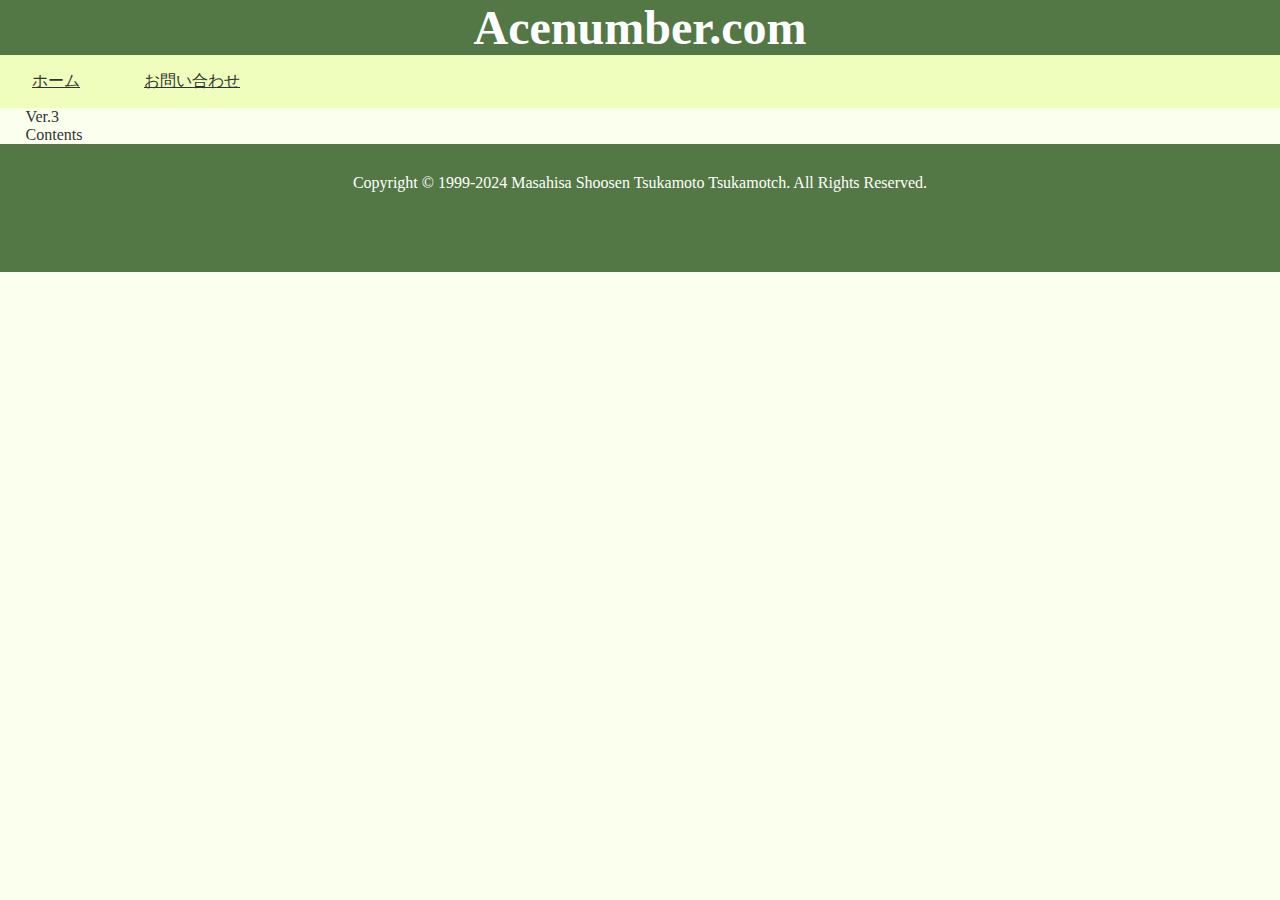
==== index.html @ a48e3039 "Adjust content and styling of the homepage and contact page" ====
<!DOCTYPE html>
<html lang="ja">
<head>
	<meta charset="UTF-8" />
	<meta name="viewport" content="width=device-width, initial-scale=1" />
	<title>Acenumber.com</title>
<style>

</style>
<link rel='stylesheet' id='base-css' href='./css/base.css?ver=1.1' media='all' />
</head>

<body>

<header>
	<h1>Acenumber.com</h1>
	<ul>
		<li>
			<a href="./">ホーム</a>
		</li>
		<li>
			<a href="./contact.html">お問い合わせ</a>
		</li>
	</ul>
</header>

<main>
	<p>Ver.3</p>
	<p>Contents</p>
</main>

<footer>
	<div class="copy">Copyright &copy; 1999-2024 Masahisa Shoosen Tsukamoto Tsukamotch. All Rights Reserved.</div>
</footer>
</body>
</html>
---- css/base.css ----
* {
  padding: 0;
  margin: 0;
  box-sizing: border-box;
}

img {
  display: block;
}

a img {
  border: none;
}

ul {
  list-style: none;
}

body {
  background-color: #FBFFEE;
  font-size: 16px;
  color: #333;
}

a {
  color: #333;
  transition: color 300ms ease;
}
a:hover {
  color: #FF9900;
  transition: color 300ms ease;
}

header {
  width: 100%;
  background-color: #537845;
}
header h1 {
  color: white;
  font-size: 300%;
  text-align: center;
}
header ul {
  width: 100%;
  display: flex;
  margin: 0 auto;
  background-color: #effebc;
}
header ul li a {
  display: block;
  padding: 1em 2em;
}

main {
  width: 96%;
  min-width: 1024px;
  margin: 0 auto;
}

footer {
  width: 100%;
  padding: 30px 0 80px 0;
  background-color: #537845;
}
footer .copy {
  text-align: center;
  color: white;
}
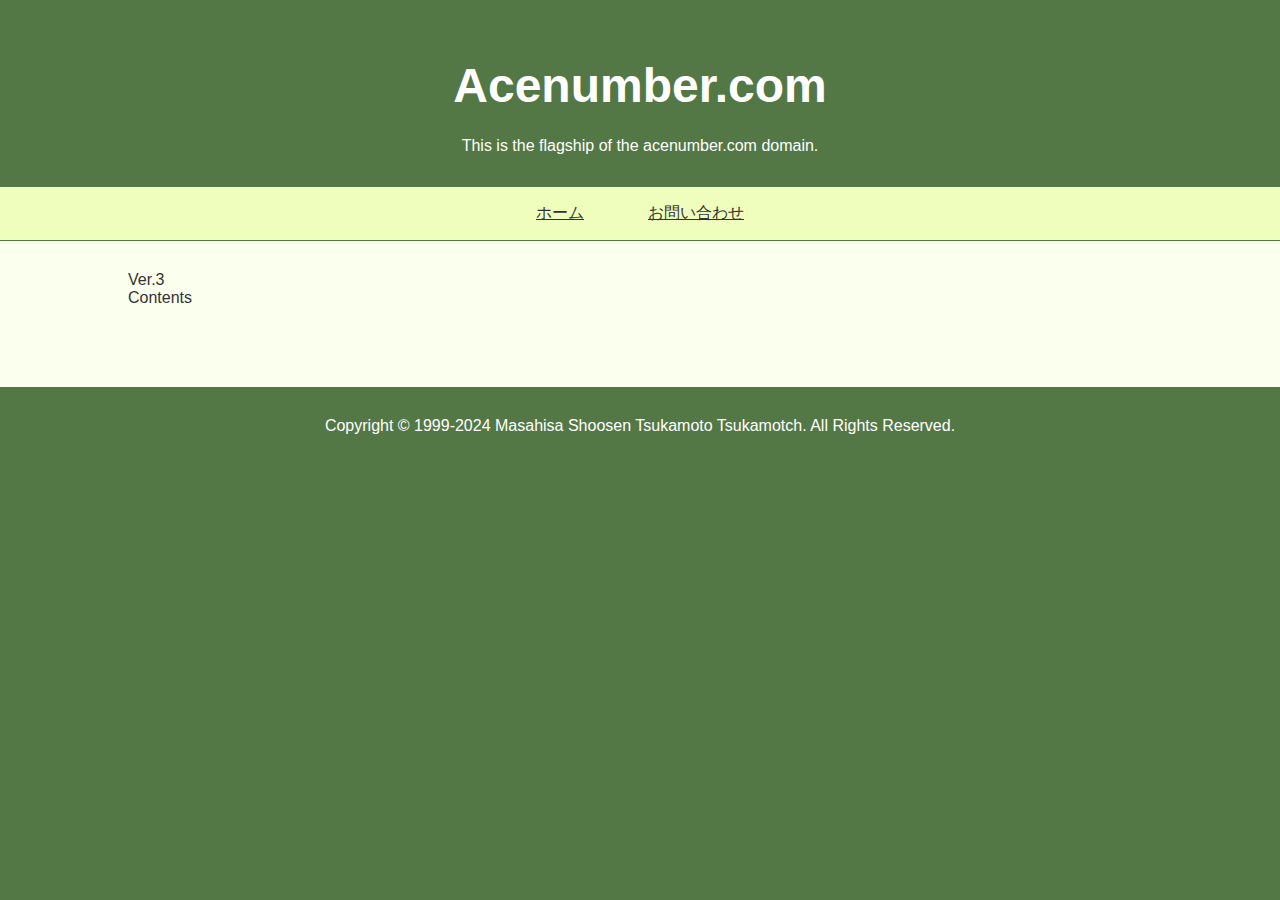
==== commit 4ac52728: "Additionally adjust content and styling of the homepage and contact page" ====
--- a/index.html
+++ b/index.html
@@ -14,6 +14,7 @@
 
 <header>
 	<h1>Acenumber.com</h1>
+	<p>This is the flagship of the acenumber.com domain.</p>
 	<ul>
 		<li>
 			<a href="./">ホーム</a>
--- a/css/base.css
+++ b/css/base.css
@@ -16,10 +16,15 @@
   list-style: none;
 }
 
+html {
+  background-color: #537845;
+}
+
 body {
   background-color: #FBFFEE;
   font-size: 16px;
   color: #333;
+  font-family: "Helvetica Neue", Arial, "Hiragino Kaku Gothic ProN", "Hiragino Sans", Meiryo, sans-serif;
 }
 
 a {
@@ -34,15 +39,28 @@
 header {
   width: 100%;
   background-color: #537845;
+  border-bottom: 1px solid #537845;
 }
 header h1 {
   color: white;
   font-size: 300%;
   text-align: center;
+  padding: 1.2em 0 0.5em 0;
+}
+header h1 a {
+  color: white;
+  text-decoration: none;
+}
+header h1 + p {
+  color: white;
+  text-align: center;
+  padding-bottom: 2em;
 }
 header ul {
   width: 100%;
   display: flex;
+  justify-content: center;
+  align-items: center;
   margin: 0 auto;
   background-color: #effebc;
 }
@@ -53,7 +71,19 @@
 
 main {
   width: 96%;
-  min-width: 1024px;
+  max-width: 1024px;
+  padding: 30px 0 80px 0;
+  margin: 0 auto;
+  background-color: #FBFFEE;
+}
+main h2 {
+  color: #537845;
+  font-size: 150%;
+  text-align: center;
+}
+main iframe {
+  display: block;
+  width: 700px;
   margin: 0 auto;
 }
 
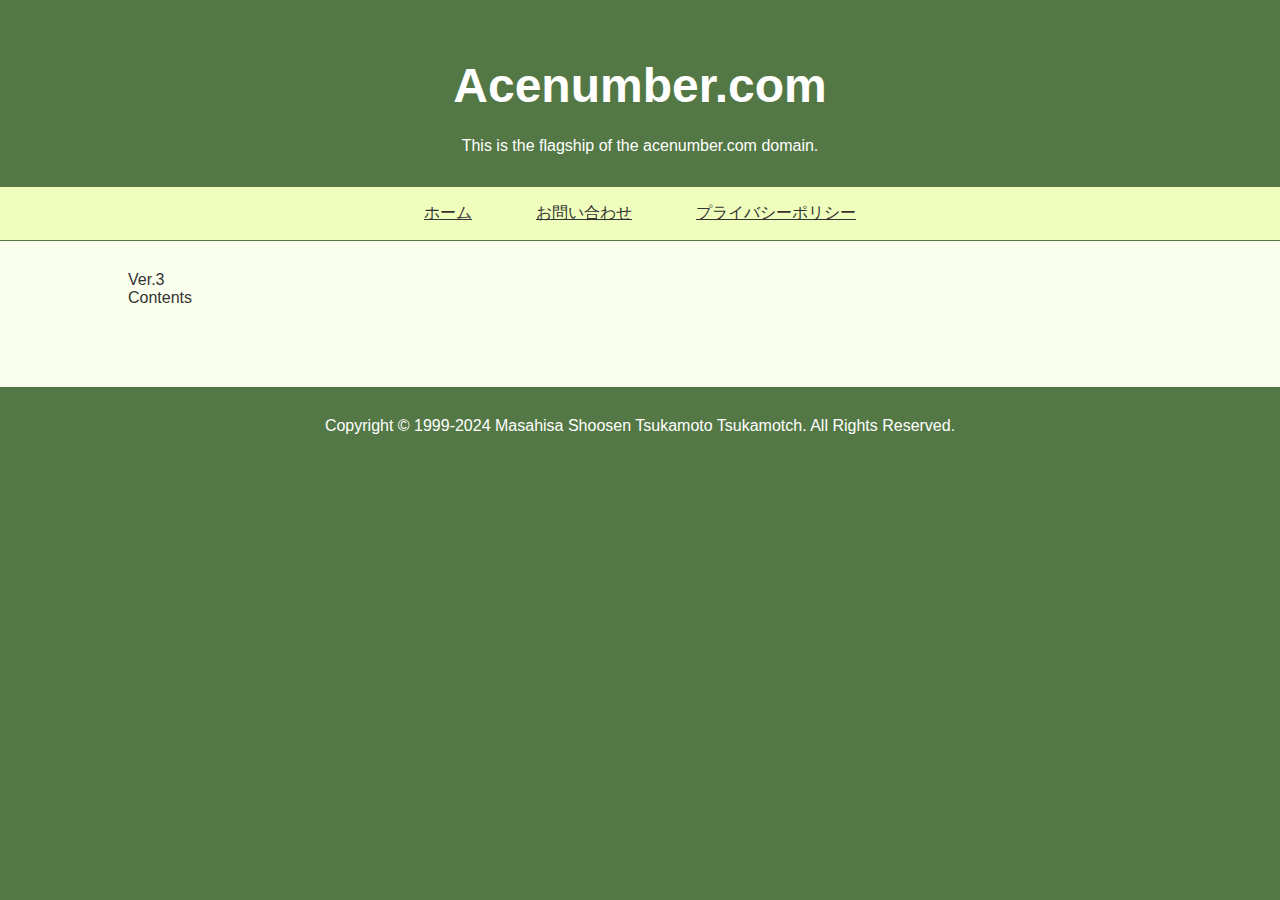
==== commit 0549e1e2: "Adjust stylesheets and add privacy.html" ====
--- a/index.html
+++ b/index.html
@@ -22,6 +22,9 @@
 		<li>
 			<a href="./contact.html">お問い合わせ</a>
 		</li>
+		<li>
+			<a href="./privacy.html">プライバシーポリシー</a>
+		</li>
 	</ul>
 </header>
 
--- a/css/base.css
+++ b/css/base.css
@@ -1,3 +1,5 @@
+@charset "UTF-8";
+@import url("https://cdnjs.cloudflare.com/ajax/libs/font-awesome/6.1.2/css/all.min.css");
 * {
   padding: 0;
   margin: 0;
@@ -80,11 +82,75 @@
   color: #537845;
   font-size: 150%;
   text-align: center;
+  padding-bottom: 24px;
 }
-main iframe {
+main h3 {
+  color: #537845;
+  font-size: 125%;
+  padding-bottom: 12px;
+}
+main.contact iframe {
   display: block;
   width: 700px;
   margin: 0 auto;
+}
+main.privacy {
+  max-width: 768px;
+}
+main.privacy h2 + p {
+  padding-bottom: 40px;
+}
+main.privacy h3:nth-last-of-type(2) + p {
+  margin-bottom: 60px;
+}
+main.privacy h3:last-of-type + p {
+  margin-bottom: 20px;
+}
+main.privacy > ul {
+  margin-bottom: 60px;
+}
+main.privacy > ul > li {
+  position: relative;
+  padding-left: 1.2em;
+  padding-bottom: 0.8em;
+}
+main.privacy > ul > li > span {
+  display: block;
+  padding-bottom: 0.3em;
+}
+main.privacy > ul > li::before {
+  content: "\f02d"; /* FontAwesomeの本アイコンのunicode */
+  font-family: "Font Awesome 6 Free";
+  position: absolute;
+  left: 0;
+  top: 0.2em;
+}
+main.privacy > ul > li > ul li {
+  position: relative;
+  padding-left: 1.4em;
+}
+main.privacy > ul > li > ul li::before {
+  font-family: "Font Awesome 6 Free";
+  content: "\f518";
+  position: absolute;
+  left: 0;
+  top: 0.2em;
+}
+main.privacy > ul:last-of-type > li {
+  position: relative;
+  padding-left: 1.2em;
+  padding-bottom: 0.2em;
+}
+main.privacy > ul:last-of-type > li::before {
+  content: "\f073";
+  font-family: "Font Awesome 6 Free";
+  position: absolute;
+  left: 0;
+  top: 0.1em;
+}
+main.privacy ol {
+  padding-left: 2em;
+  margin-bottom: 60px;
 }
 
 footer {
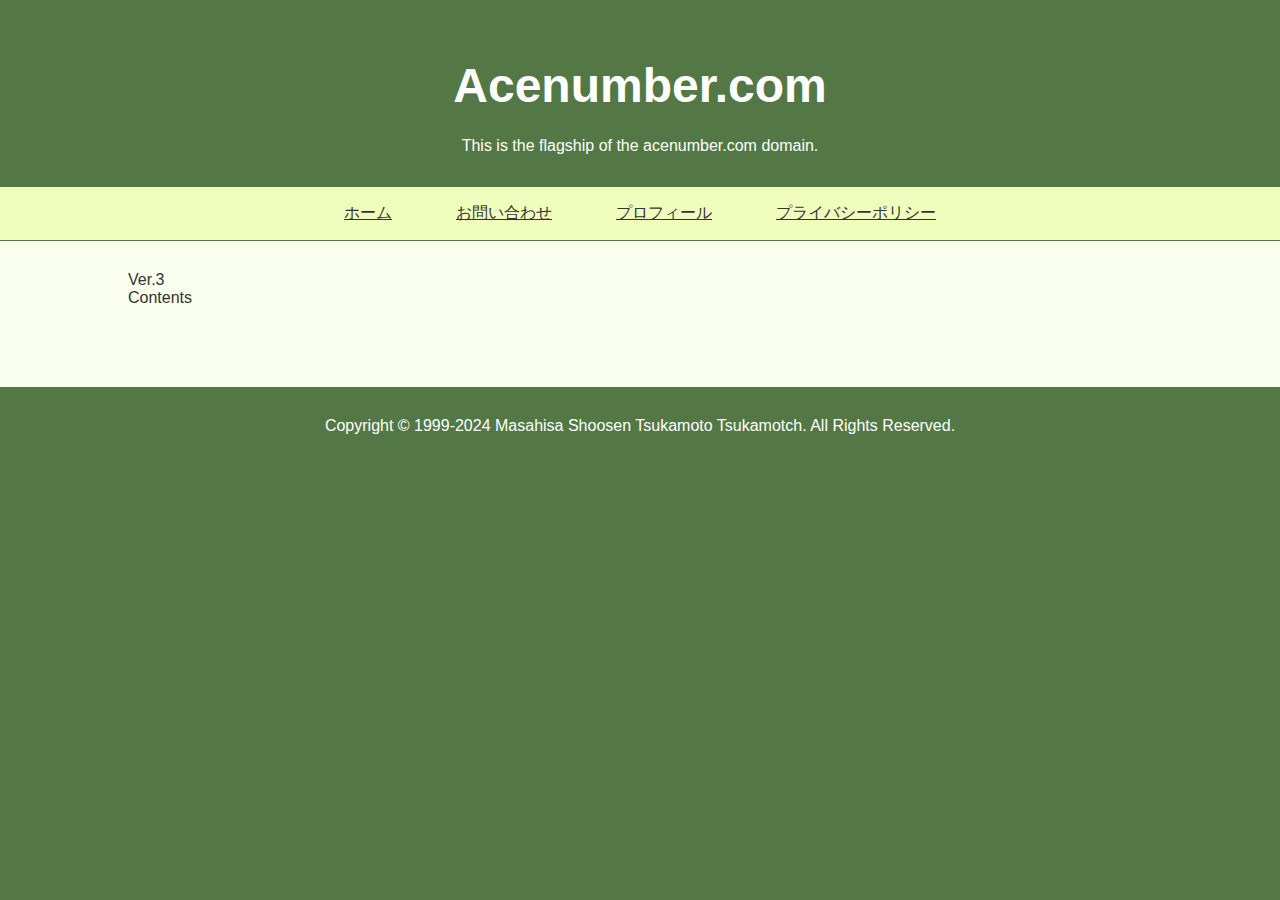
==== commit 0bfa3f15: "Add privacy.html" ====
--- a/index.html
+++ b/index.html
@@ -23,6 +23,9 @@
 			<a href="./contact.html">お問い合わせ</a>
 		</li>
 		<li>
+			<a href="./profile.html">プロフィール</a>
+		</li>
+		<li>
 			<a href="./privacy.html">プライバシーポリシー</a>
 		</li>
 	</ul>
--- a/css/base.css
+++ b/css/base.css
@@ -152,6 +152,22 @@
   padding-left: 2em;
   margin-bottom: 60px;
 }
+main.profile {
+  width: 768px;
+}
+main.profile dl {
+  display: flex;
+  justify-content: space-between;
+  flex-wrap: wrap;
+}
+main.profile dl dt {
+  width: 6em;
+  font-weight: 700;
+}
+main.profile dl dd {
+  width: calc(100% - 6em);
+  padding-bottom: 1em;
+}
 
 footer {
   width: 100%;
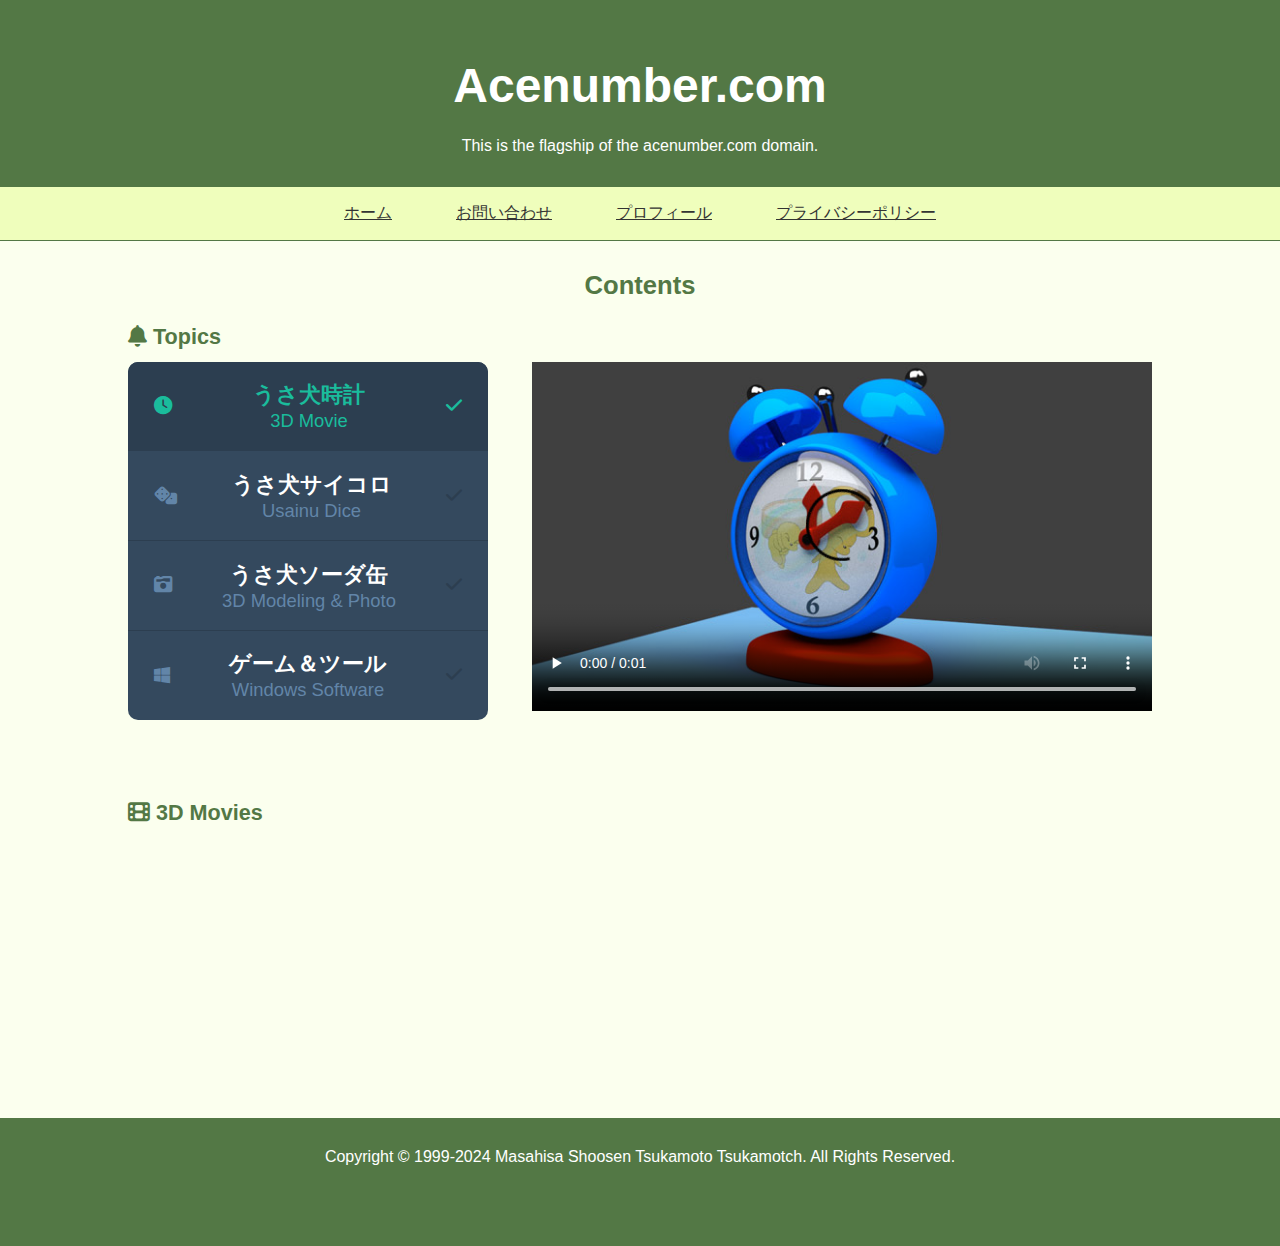
==== commit 532d02e8: "Add Topics and 3D Movies content to the homepage" ====
--- a/index.html
+++ b/index.html
@@ -31,9 +31,91 @@
 	</ul>
 </header>
 
-<main>
-	<p>Ver.3</p>
-	<p>Contents</p>
+<main class="top">
+	<h2>Contents</h2>
+	<h3>
+		<i class="fa-solid fa-bell"></i>
+		<span>Topics</span>
+	</h3>
+	<div id="tabs">
+		<input id="tab-btn1" class="tab-btn" name="tab" type="radio" checked>
+		<input id="tab-btn2" class="tab-btn" name="tab" type="radio">
+		<input id="tab-btn3" class="tab-btn" name="tab" type="radio">
+		<input id="tab-btn4" class="tab-btn" name="tab" type="radio">
+		<ul id="tab-menu">
+			<li>
+				<label id="tab-list1" class="tab-list" for="tab-btn1">
+					<i class="fa-solid fa-clock"></i>
+					<div>
+						<h4>うさ犬時計</h4>
+						<span>3D Movie</span>
+					</div>
+					<i class="fa-solid fa-check"></i>
+				</label>
+			</li>
+			<li>
+				<label id="tab-list2" class="tab-list" for="tab-btn2">
+					<i class="fa-solid fa-dice"></i>
+					<div>
+						<h4>うさ犬サイコロ</h4>
+						<span>Usainu Dice</span>
+					</div>
+					<i class="fa-solid fa-check"></i>
+				</label>
+			</li>
+			<li>
+				<label id="tab-list3" class="tab-list" for="tab-btn3">
+					<i class="fa-solid fa-camera-retro"></i>
+					<div>
+						<h4>うさ犬ソーダ缶</h4>
+						<span>3D Modeling &amp; Photo</span>
+					</div>
+					<i class="fa-solid fa-check"></i>
+				</label>
+			</li>
+			<li>
+				<label id="tab-list4" class="tab-list" for="tab-btn4">
+					<i class="fa-brands fa-windows"></i>
+					<div>
+						<h4>ゲーム＆ツール</h4>
+						<span>Windows Software</span>
+					</div>
+					<i class="fa-solid fa-check"></i>
+				</label>
+			</li>
+		</ul>
+		<div id="tab-contents">
+			<div id="tab-content1" class="tab-content">
+				<video class="video-js" controls
+				preload="auto" width="620" height="349" poster="movie/usainu_clock.jpg" data-setup="{}">
+				<source src="movie/usainu_clock.webm" type="video/webm">
+				<source src="movie/usainu_clock.mp4" type="video/mp4">
+				</video>
+			</div><!-- /video -->
+			<div id="tab-content2" class="tab-content">
+				<video class="video-js" controls
+				preload="auto" width="620" height="349" poster="movie/usainu_dice.jpg" data-setup="{}">
+				<source src="movie/usainu_dice.webm" type="video/webm">
+				<source src="movie/usainu_dice.mp4" type="video/mp4">
+				</video>
+			</div><!-- /video -->
+			<div id="tab-content3" class="tab-content">
+				<img width="620" height="396" src="images/usainu_soda_can1.jpg" />
+			</div>
+			<div id="tab-content4" class="tab-content">
+				<img width="620" height="396" src="images/windows_software.jpg" />
+			</div>
+		</div>
+	</div>
+	<h3>
+		<i class="fa-solid fa-film"></i>
+		<span>3D Movies</span>
+	</h3>
+	<div id="movies">
+		<iframe width="380" height="200" src="http://www.youtube.com/embed/iO0U7qaq1xk" frameborder="0" allowfullscreen></iframe>
+		<iframe width="380" height="200" src="http://www.youtube.com/embed/wBVBN_sq83M" frameborder="0" allowfullscreen></iframe>
+		<iframe width="380" height="200" src="http://www.youtube.com/embed/7f60V7LAqv4" frameborder="0" allowfullscreen></iframe>
+	</div>
 </main>
 
 <footer>
--- a/css/base.css
+++ b/css/base.css
@@ -26,7 +26,7 @@
   background-color: #FBFFEE;
   font-size: 16px;
   color: #333;
-  font-family: "Helvetica Neue", Arial, "Hiragino Kaku Gothic ProN", "Hiragino Sans", Meiryo, sans-serif;
+  font-family: "游ゴシック体", YuGothic, "游ゴシック Medium", "Yu Gothic Medium", "游ゴシック", "Yu Gothic", -apple-system, BlinkMacSystemFont, Roboto, "Segoe UI", "Helvetica Neue", HelveticaNeue, YuGothic, Verdana, Meiryo, sans-serif;
 }
 
 a {
@@ -80,14 +80,464 @@
 }
 main h2 {
   color: #537845;
-  font-size: 150%;
+  font-size: 160%;
   text-align: center;
   padding-bottom: 24px;
 }
 main h3 {
   color: #537845;
+  font-size: 135%;
+  padding-bottom: 12px;
+}
+main.top #tabs {
+  display: flex;
+  justify-content: space-between;
+  align-items: flex-start;
+  padding-bottom: 80px;
+}
+main.top #tabs .tab-btn {
+  display: none; /*タブの切り替えを制御するラジオボタンを非表示に*/
+}
+main.top #tabs #tab-menu {
+  width: 360px;
+}
+main.top #tabs #tab-menu li {
+  font-size: 115%;
+  color: #6285a8;
+  border-top: 1px solid #2c3e50;
+  background-color: #34495e;
+  transition: color 300ms ease, bakground-color 300ms ease;
+}
+main.top #tabs #tab-menu li label {
+  display: flex;
+  justify-content: space-between;
+  align-items: center;
+  padding: 1em 1.4em;
+}
+main.top #tabs #tab-menu li label h4 {
+  color: white;
+  font-size: 120%;
+  transition: color 300ms ease;
+}
+main.top #tabs #tab-menu li label i:last-child {
+  color: #2c3e50;
+  transition: color 300ms ease;
+}
+main.top #tabs #tab-menu li:first-child {
+  border-top: none;
+  border-top-left-radius: 10px;
+  border-top-right-radius: 10px;
+}
+main.top #tabs #tab-menu li:last-child {
+  border-bottom-left-radius: 10px;
+  border-bottom-right-radius: 10px;
+}
+main.top #tabs .tab-list {
+  display: block;
+  padding: 16px 0;
+  text-align: center;
+  cursor: pointer; /*オンマウス時にカーソルを指の形に*/
+}
+main.top #tabs #tab-btn1:checked ~ #tab-menu #tab-list1,
+main.top #tabs #tab-btn2:checked ~ #tab-menu #tab-list2,
+main.top #tabs #tab-btn3:checked ~ #tab-menu #tab-list3,
+main.top #tabs #tab-btn4:checked ~ #tab-menu #tab-list4 {
+  background-color: #2c3e50; /*対応するボタンにチェックが入ったときに背景を着色*/
+  color: #1abc9c;
+  transition: color 300ms ease, bakground-color 300ms ease;
+}
+main.top #tabs #tab-btn1:checked ~ #tab-menu #tab-list1 h4,
+main.top #tabs #tab-btn2:checked ~ #tab-menu #tab-list2 h4,
+main.top #tabs #tab-btn3:checked ~ #tab-menu #tab-list3 h4,
+main.top #tabs #tab-btn4:checked ~ #tab-menu #tab-list4 h4 {
+  color: #1abc9c;
+  transition: color 300ms ease;
+}
+main.top #tabs #tab-btn1:checked ~ #tab-menu #tab-list1 i:last-child,
+main.top #tabs #tab-btn2:checked ~ #tab-menu #tab-list2 i:last-child,
+main.top #tabs #tab-btn3:checked ~ #tab-menu #tab-list3 i:last-child,
+main.top #tabs #tab-btn4:checked ~ #tab-menu #tab-list4 i:last-child {
+  color: #1abc9c;
+  transition: color 300ms ease;
+}
+main.top #tabs #tab-btn1:checked ~ #tab-menu #tab-list1 {
+  border-top-left-radius: 10px;
+  border-top-right-radius: 10px;
+}
+main.top #tabs #tab-btn4:checked ~ #tab-menu #tab-list4 {
+  border-bottom-left-radius: 10px;
+  border-bottom-right-radius: 10px;
+}
+main.top #tabs .tab-content {
+  width: 68%;
+  display: none; /*初期状態を非表示に*/
+}
+main.top #tabs .tab-content h3 {
+  color: white;
+  font-family: 游明朝, "Yu Mincho", YuMincho, "Hiragino Mincho ProN", "Hiragino Mincho Pro", HGS明朝E, メイリオ, Meiryo, serif;
+  font-size: 150%;
+  text-align: center;
+  line-height: 2.4;
+  padding: 12px 0;
+  border-bottom: 1px solid #cdcdcd;
+}
+main.top #tabs .tab-content ul {
+  display: flex;
+  flex-wrap: wrap;
+}
+main.top #tabs .tab-content ul li {
+  width: 33.3333333333%;
+  aspect-ratio: 380/580;
+  border-bottom: 1px solid #cdcdcd;
+}
+main.top #tabs .tab-content ul li:nth-child(3n-1), main.top #tabs .tab-content ul li:nth-child(3n) {
+  border-left: 1px solid #cdcdcd;
+}
+main.top #tabs .tab-content ul li.no-item {
+  background: linear-gradient(to bottom, #e5e2e2, #faf9f9);
+  position: relative;
+}
+main.top #tabs .tab-content ul li.no-item::before {
+  content: "";
+  width: 30%;
+  aspect-ratio: 24/6;
+  position: absolute;
+  top: 50%;
+  left: 35%;
+  background: url(https://gigaplus.makeshop.jp/Drestra/images/home/category/no-item-logo.png) no-repeat center center;
+  background-size: contain;
+}
+main.top #tabs .tab-content ul li a {
+  width: 100%;
+  height: 100%;
+  display: flex;
+  flex-direction: column;
+  color: #333;
+  position: relative;
+  background-color: white;
+  border: 1px solid white;
+  transition: background-color 300ms ease, border-color 300ms ease;
+}
+main.top #tabs .tab-content ul li a .abs {
+  position: absolute;
+  z-index: 1;
+}
+main.top #tabs .tab-content ul li a .abs.blue-circle {
+  left: 5%;
+  top: 5%;
+  width: 5em;
+  height: 5em;
+  border-radius: 50%;
+  background-color: white;
+  color: white;
+  font-weight: 700;
   font-size: 125%;
-  padding-bottom: 12px;
+  display: flex;
+  justify-content: center;
+  align-items: center;
+  flex-direction: column;
+}
+main.top #tabs .tab-content ul li a .abs.blue-circle span {
+  display: block;
+  text-align: center;
+}
+main.top #tabs .tab-content ul li a .abs.gray-circle, main.top #tabs .tab-content ul li a .abs.olive-circle {
+  right: 15%;
+  top: 60%;
+  width: 4em;
+  height: 4em;
+  border-radius: 50%;
+  background-color: #999;
+  color: white;
+  font-weight: 700;
+  font-size: 115%;
+  display: flex;
+  justify-content: center;
+  align-items: center;
+  flex-direction: column;
+}
+main.top #tabs .tab-content ul li a .abs.gray-circle span, main.top #tabs .tab-content ul li a .abs.olive-circle span {
+  display: block;
+  text-align: center;
+}
+main.top #tabs .tab-content ul li a .abs.olive-circle {
+  background-color: #d0c36f;
+  top: 40%;
+}
+main.top #tabs .tab-content ul li a .new {
+  width: 100%;
+  min-height: 60px;
+  display: flex;
+  justify-content: center;
+  align-items: center;
+}
+main.top #tabs .tab-content ul li a .new span {
+  display: inline-block;
+  color: white;
+  font-size: 85%;
+  font-weight: 700;
+  background-color: white;
+  text-align: center;
+  line-height: 2em;
+  padding: 0 1.5em;
+  border-radius: 1em;
+}
+main.top #tabs .tab-content ul li a .new + .exp {
+  padding-top: 0;
+}
+main.top #tabs .tab-content ul li a .exp {
+  display: flex;
+  justify-content: center;
+  align-items: center;
+  flex-direction: column;
+  padding-top: 20px;
+}
+main.top #tabs .tab-content ul li a .exp span {
+  font-size: 85%;
+  text-align: center;
+  display: inline-block;
+  background-color: #e6ebf7;
+  font-family: 游明朝, "Yu Mincho", YuMincho, "Hiragino Mincho ProN", "Hiragino Mincho Pro", HGS明朝E, メイリオ, Meiryo, serif;
+  margin: 0 auto 2px auto;
+  padding: 0 0.5em;
+}
+main.top #tabs .tab-content ul li a .exp.line1 span {
+  margin: 0.95em auto;
+}
+main.top #tabs .tab-content ul li a .img {
+  width: 100%;
+  height: auto;
+  aspect-ratio: 1/1;
+  overflow: hidden;
+  position: relative;
+}
+main.top #tabs .tab-content ul li a .img img {
+  width: 100%;
+  height: 100%;
+  background-repeat: no-repeat;
+  background-color: transparent;
+  background-size: 75% 75%;
+  background-position: center center;
+  transition: width 0.3s ease, height 0.3s ease;
+  position: absolute;
+  top: 50%;
+  left: 50%;
+  transform: translate(-50%, -50%);
+  z-index: 0;
+}
+main.top #tabs .tab-content ul li a:hover {
+  background-color: #fafbff;
+  border-color: #073aac;
+  transition: background-color 300ms ease, border-color 300ms ease;
+}
+main.top #tabs .tab-content ul li a:hover .img img {
+  width: 110%;
+  height: 110%;
+  transition: width 0.3s ease, height 0.3s ease;
+}
+main.top #tabs .tab-content ul li a h4 {
+  flex-grow: 1;
+  padding: 1rem 1.6rem;
+  text-align: center;
+  font-family: 游明朝, "Yu Mincho", YuMincho, "Hiragino Mincho ProN", "Hiragino Mincho Pro", HGS明朝E, メイリオ, Meiryo, serif;
+}
+main.top #tabs .tab-content ul li a h4 span {
+  display: block;
+}
+main.top #tabs .tab-content ul li a h4 span.s {
+  font-size: 80%;
+}
+main.top #tabs .tab-content ul li a .price {
+  padding: 0.5em 0;
+  text-align: center;
+}
+main.top #tabs .tab-content ul li a .price span.yen {
+  font-size: 115%;
+}
+main.top #tabs .tab-content ul li a .price span.tax {
+  font-size: 85%;
+}
+main.top #tabs .tab-content ul li a span.status-soldout {
+  bottom: initial;
+  top: 0;
+}
+main.top #tabs .tab-content > a:last-child {
+  margin: 3rem auto 0 auto;
+}
+main.top #tabs .tab-content#tab-content1 ul li a .img img {
+  background: url(https://gigaplus.makeshop.jp/Drestra/images/home/category/fem01.png) no-repeat center center;
+  background-size: 75% 75%;
+}
+main.top #tabs .tab-content#tab-content1 ul li:nth-child(2) a .exp {
+  padding-top: 60px;
+}
+main.top #tabs .tab-content#tab-content1 ul li:nth-child(2) a .img img {
+  background: url(https://gigaplus.makeshop.jp/Drestra/images/home/category/fem02.png) no-repeat center center;
+  background-size: 75% 75%;
+}
+main.top #tabs .tab-content#tab-content1 ul li:nth-child(3) a .exp {
+  padding-top: 60px;
+}
+main.top #tabs .tab-content#tab-content1 ul li:nth-child(3) a .img img {
+  background: url(https://gigaplus.makeshop.jp/Drestra/images/home/category/fem03.png) no-repeat center center;
+  background-size: 75% 75%;
+}
+main.top #tabs .tab-content#tab-content1 ul li:nth-child(4) a .img img {
+  background: url(https://gigaplus.makeshop.jp/Drestra/images/home/category/fem04.png) no-repeat center center;
+  background-size: 75% 75%;
+}
+main.top #tabs .tab-content#tab-content1 ul li:nth-child(5) a .img img {
+  background: url(https://gigaplus.makeshop.jp/Drestra/images/home/category/fem05.png) no-repeat center center;
+  background-size: 75% 75%;
+}
+main.top #tabs .tab-content#tab-content1 ul li:nth-child(6) a .exp {
+  padding-top: 20px;
+}
+main.top #tabs .tab-content#tab-content1 ul li:nth-child(6) a .img img {
+  background: url(https://gigaplus.makeshop.jp/Drestra/images/home/category/fem06.png) no-repeat center center;
+  background-size: 75% 75%;
+}
+main.top #tabs .tab-content#tab-content1 ul li:nth-child(7) a {
+  pointer-events: none;
+}
+main.top #tabs .tab-content#tab-content1 ul li:nth-child(7) a .img img {
+  background: url(https://gigaplus.makeshop.jp/Drestra/images/home/category/fem07.png) no-repeat center center;
+  background-size: 75% 75%;
+}
+main.top #tabs .tab-content#tab-content1 ul li:nth-child(8) a {
+  pointer-events: none;
+}
+main.top #tabs .tab-content#tab-content1 ul li:nth-child(8) a .img img {
+  background: url(https://gigaplus.makeshop.jp/Drestra/images/home/category/fem08.png) no-repeat center center;
+  background-size: 75% 75%;
+}
+main.top #tabs .tab-content#tab-content1 ul li:nth-child(9) a {
+  pointer-events: none;
+}
+main.top #tabs .tab-content#tab-content1 ul li:nth-child(9) a .img img {
+  background: url(https://gigaplus.makeshop.jp/Drestra/images/home/category/fem09.png) no-repeat center center;
+  background-size: 75% 75%;
+}
+main.top #tabs .tab-content#tab-content1 ul li:nth-last-child(2), main.top #tabs .tab-content#tab-content1 ul li:last-child {
+  display: none;
+}
+main.top #tabs .tab-content#tab-content2 ul li a .img img {
+  background: url(https://gigaplus.makeshop.jp/Drestra/images/home/category/ed01.png) no-repeat center center;
+  background-size: 75% 75%;
+}
+main.top #tabs .tab-content#tab-content2 ul li:nth-child(2) a .img img {
+  background: url(https://gigaplus.makeshop.jp/Drestra/images/home/category/ed02.png) no-repeat center center;
+  background-size: 75% 75%;
+}
+main.top #tabs .tab-content#tab-content2 ul li:nth-child(3) a .img img {
+  background: url(https://gigaplus.makeshop.jp/Drestra/images/home/category/ed03.png) no-repeat center center;
+  background-size: 75% 75%;
+}
+main.top #tabs .tab-content#tab-content2 ul li:nth-child(4) a .img img {
+  background: url(https://gigaplus.makeshop.jp/Drestra/images/home/category/ed04.png) no-repeat center center;
+  background-size: 75% 75%;
+}
+main.top #tabs .tab-content#tab-content2 ul li:nth-child(5) a .img img {
+  background: url(https://gigaplus.makeshop.jp/Drestra/images/home/category/ed05.png) no-repeat center center;
+  background-size: 75% 75%;
+}
+main.top #tabs .tab-content#tab-content2 ul li:nth-child(6) a .img img {
+  background: url(https://gigaplus.makeshop.jp/Drestra/images/home/category/ed06.png) no-repeat center center;
+  background-size: 75% 75%;
+}
+main.top #tabs .tab-content#tab-content2 ul li:nth-last-child(2), main.top #tabs .tab-content#tab-content2 ul li:last-child {
+  display: none;
+}
+main.top #tabs .tab-content#tab-content3 ul li a .img img {
+  background: url(https://gigaplus.makeshop.jp/Drestra/images/home/category/fem02.png) no-repeat center center;
+  background-size: 75% 75%;
+}
+main.top #tabs .tab-content#tab-content3 ul li:nth-child(2) a .img img {
+  background: url(https://gigaplus.makeshop.jp/Drestra/images/home/category/fem04.png) no-repeat center center;
+  background-size: 75% 75%;
+}
+main.top #tabs .tab-content#tab-content3 ul li:nth-child(3) a .img img {
+  background: url(https://gigaplus.makeshop.jp/Drestra/images/home/category/fem05.png) no-repeat center center;
+  background-size: 75% 75%;
+}
+main.top #tabs .tab-content#tab-content3 ul li:nth-child(4) a .img img {
+  background: url(https://gigaplus.makeshop.jp/Drestra/images/home/category/fem06.png) no-repeat center center;
+  background-size: 75% 75%;
+}
+main.top #tabs .tab-content#tab-content3 ul li:nth-child(5) a .img img {
+  background: url(https://gigaplus.makeshop.jp/Drestra/images/home/category/fem01.png) no-repeat center center;
+  background-size: 75% 75%;
+}
+main.top #tabs .tab-content#tab-content3 ul li:last-child {
+  display: none;
+}
+main.top #tabs .tab-content#tab-content4 ul li {
+  aspect-ratio: 380/520;
+}
+main.top #tabs .tab-content#tab-content4 ul li a .img img {
+  background: url(https://gigaplus.makeshop.jp/Drestra/images/home/category/bulk01.png) no-repeat center center;
+  background-size: 75% 75%;
+}
+main.top #tabs .tab-content#tab-content4 ul li:nth-child(2) a .img img {
+  background: url(https://gigaplus.makeshop.jp/Drestra/images/home/category/bulk02.png) no-repeat center center;
+  background-size: 75% 75%;
+}
+main.top #tabs .tab-content#tab-content4 ul li:nth-child(3) a .img img {
+  background: url(https://gigaplus.makeshop.jp/Drestra/images/home/category/bulk03.png) no-repeat center center;
+  background-size: 75% 75%;
+}
+main.top #tabs .tab-content#tab-content4 ul li:nth-child(4) a .img img {
+  background: url(https://gigaplus.makeshop.jp/Drestra/images/home/category/bulk04.png) no-repeat center center;
+  background-size: 75% 75%;
+}
+main.top #tabs .tab-content#tab-content4 ul li:nth-child(5) a .img img {
+  background: url(https://gigaplus.makeshop.jp/Drestra/images/home/category/bulk05.png) no-repeat center center;
+  background-size: 75% 75%;
+}
+main.top #tabs .tab-content#tab-content4 ul li:nth-child(6) a .img img {
+  background: url(https://gigaplus.makeshop.jp/Drestra/images/home/category/bulk06.png) no-repeat center center;
+  background-size: 75% 75%;
+}
+main.top #tabs .tab-content#tab-content4 ul li:nth-child(7) a .img img {
+  background: url(https://gigaplus.makeshop.jp/Drestra/images/home/category/bulk07.png) no-repeat center center;
+  background-size: 75% 75%;
+}
+main.top #tabs .tab-content#tab-content4 ul li:nth-child(8) a .img img {
+  background: url(https://gigaplus.makeshop.jp/Drestra/images/home/category/bulk08.png) no-repeat center center;
+  background-size: 75% 75%;
+}
+main.top #tabs .tab-content#tab-content4 ul li:nth-child(9) a .img img {
+  background: url(https://gigaplus.makeshop.jp/Drestra/images/home/category/bulk09.png) no-repeat center center;
+  background-size: 75% 75%;
+}
+main.top #tabs .tab-content#tab-content4 ul li:nth-child(10) a .img img {
+  background: url(https://gigaplus.makeshop.jp/Drestra/images/home/category/bulk10.png) no-repeat center center;
+  background-size: 75% 75%;
+}
+main.top #tabs .tab-content#tab-content4 ul li:nth-child(11) a .img img {
+  background: url(https://gigaplus.makeshop.jp/Drestra/images/home/category/bulk11.png) no-repeat center center;
+  background-size: 75% 75%;
+}
+main.top #tabs .tab-content#tab-content4 ul li:nth-child(12) a .img img {
+  background: url(https://gigaplus.makeshop.jp/Drestra/images/home/category/bulk12.png) no-repeat center center;
+  background-size: 75% 75%;
+}
+main.top #tabs #tab-btn1:checked ~ #tab-contents #tab-content1,
+main.top #tabs #tab-btn2:checked ~ #tab-contents #tab-content2,
+main.top #tabs #tab-btn3:checked ~ #tab-contents #tab-content3,
+main.top #tabs #tab-btn4:checked ~ #tab-contents #tab-content4 {
+  display: block; /*対応するボタンにチェックが入ったときに表示*/
+}
+main.top #movies {
+  display: flex;
+  justify-content: space-between;
+  align-items: center;
+  -moz-column-gap: 1%;
+       column-gap: 1%;
+}
+main.top #movies iframa {
+  max-width: 30%;
+  aspect-ratio: 300/169;
 }
 main.contact iframe {
   display: block;
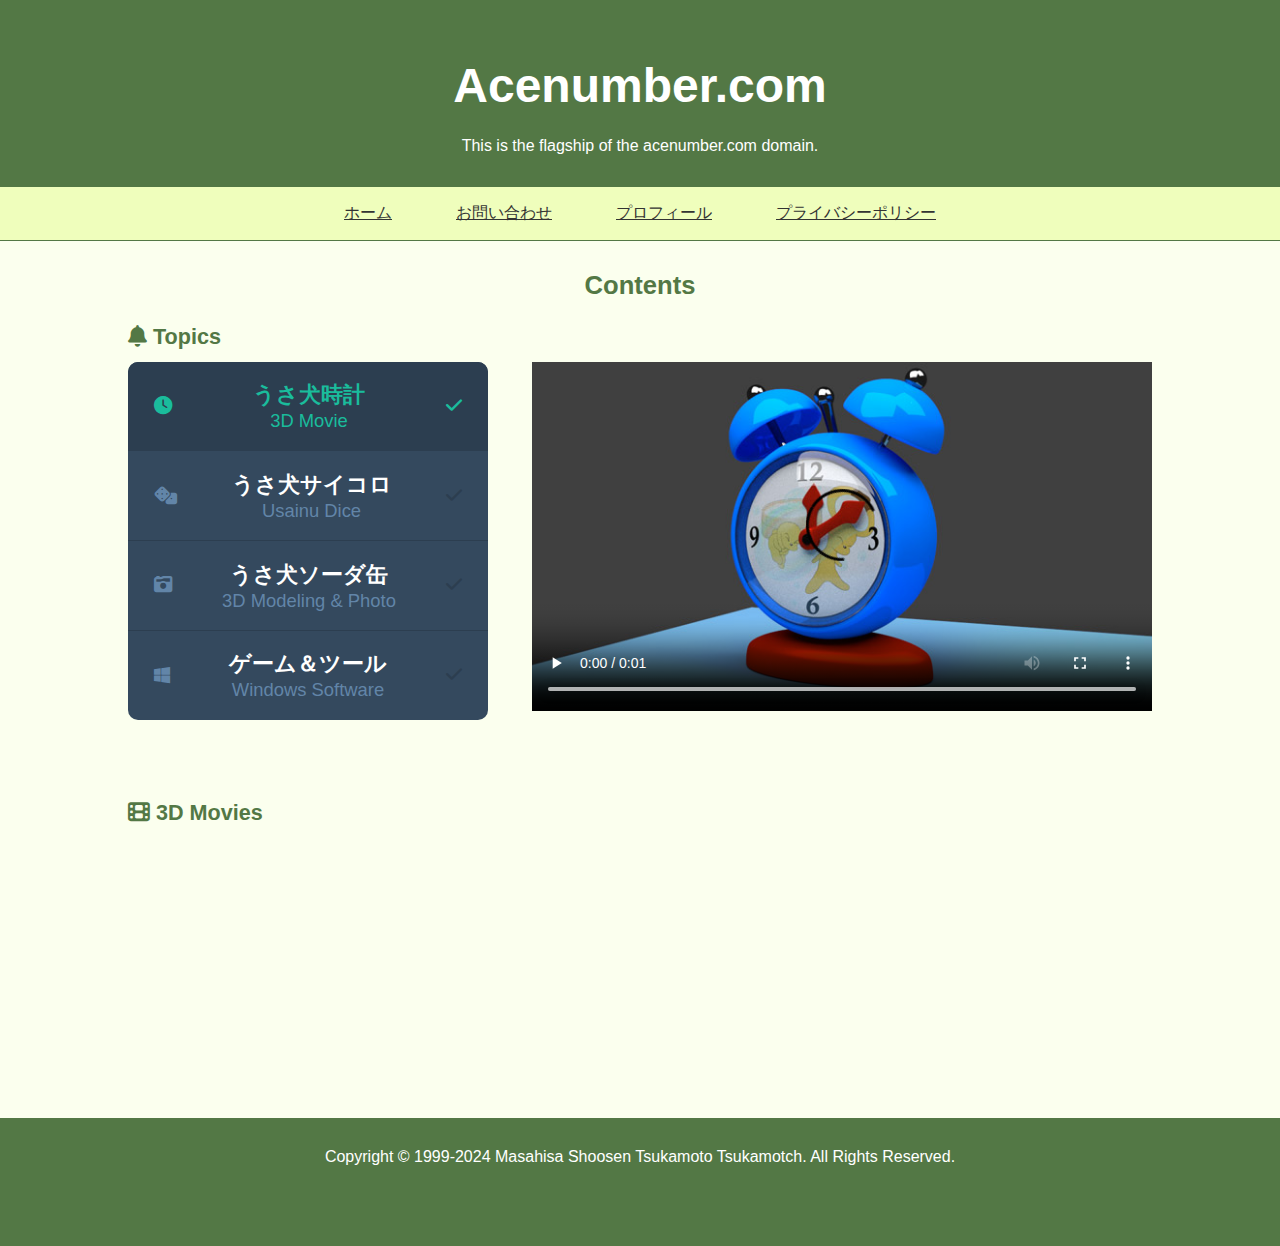
==== commit 6ade20ae: "Fix YouTube embed URL to use HTTPS on GitHub Pages" ====
--- a/index.html
+++ b/index.html
@@ -112,9 +112,9 @@
 		<span>3D Movies</span>
 	</h3>
 	<div id="movies">
-		<iframe width="380" height="200" src="http://www.youtube.com/embed/iO0U7qaq1xk" frameborder="0" allowfullscreen></iframe>
-		<iframe width="380" height="200" src="http://www.youtube.com/embed/wBVBN_sq83M" frameborder="0" allowfullscreen></iframe>
-		<iframe width="380" height="200" src="http://www.youtube.com/embed/7f60V7LAqv4" frameborder="0" allowfullscreen></iframe>
+		<iframe width="380" height="200" src="https://www.youtube.com/embed/iO0U7qaq1xk" frameborder="0" allowfullscreen></iframe>
+		<iframe width="380" height="200" src="https://www.youtube.com/embed/wBVBN_sq83M" frameborder="0" allowfullscreen></iframe>
+		<iframe width="380" height="200" src="https://www.youtube.com/embed/7f60V7LAqv4" frameborder="0" allowfullscreen></iframe>
 	</div>
 </main>
 
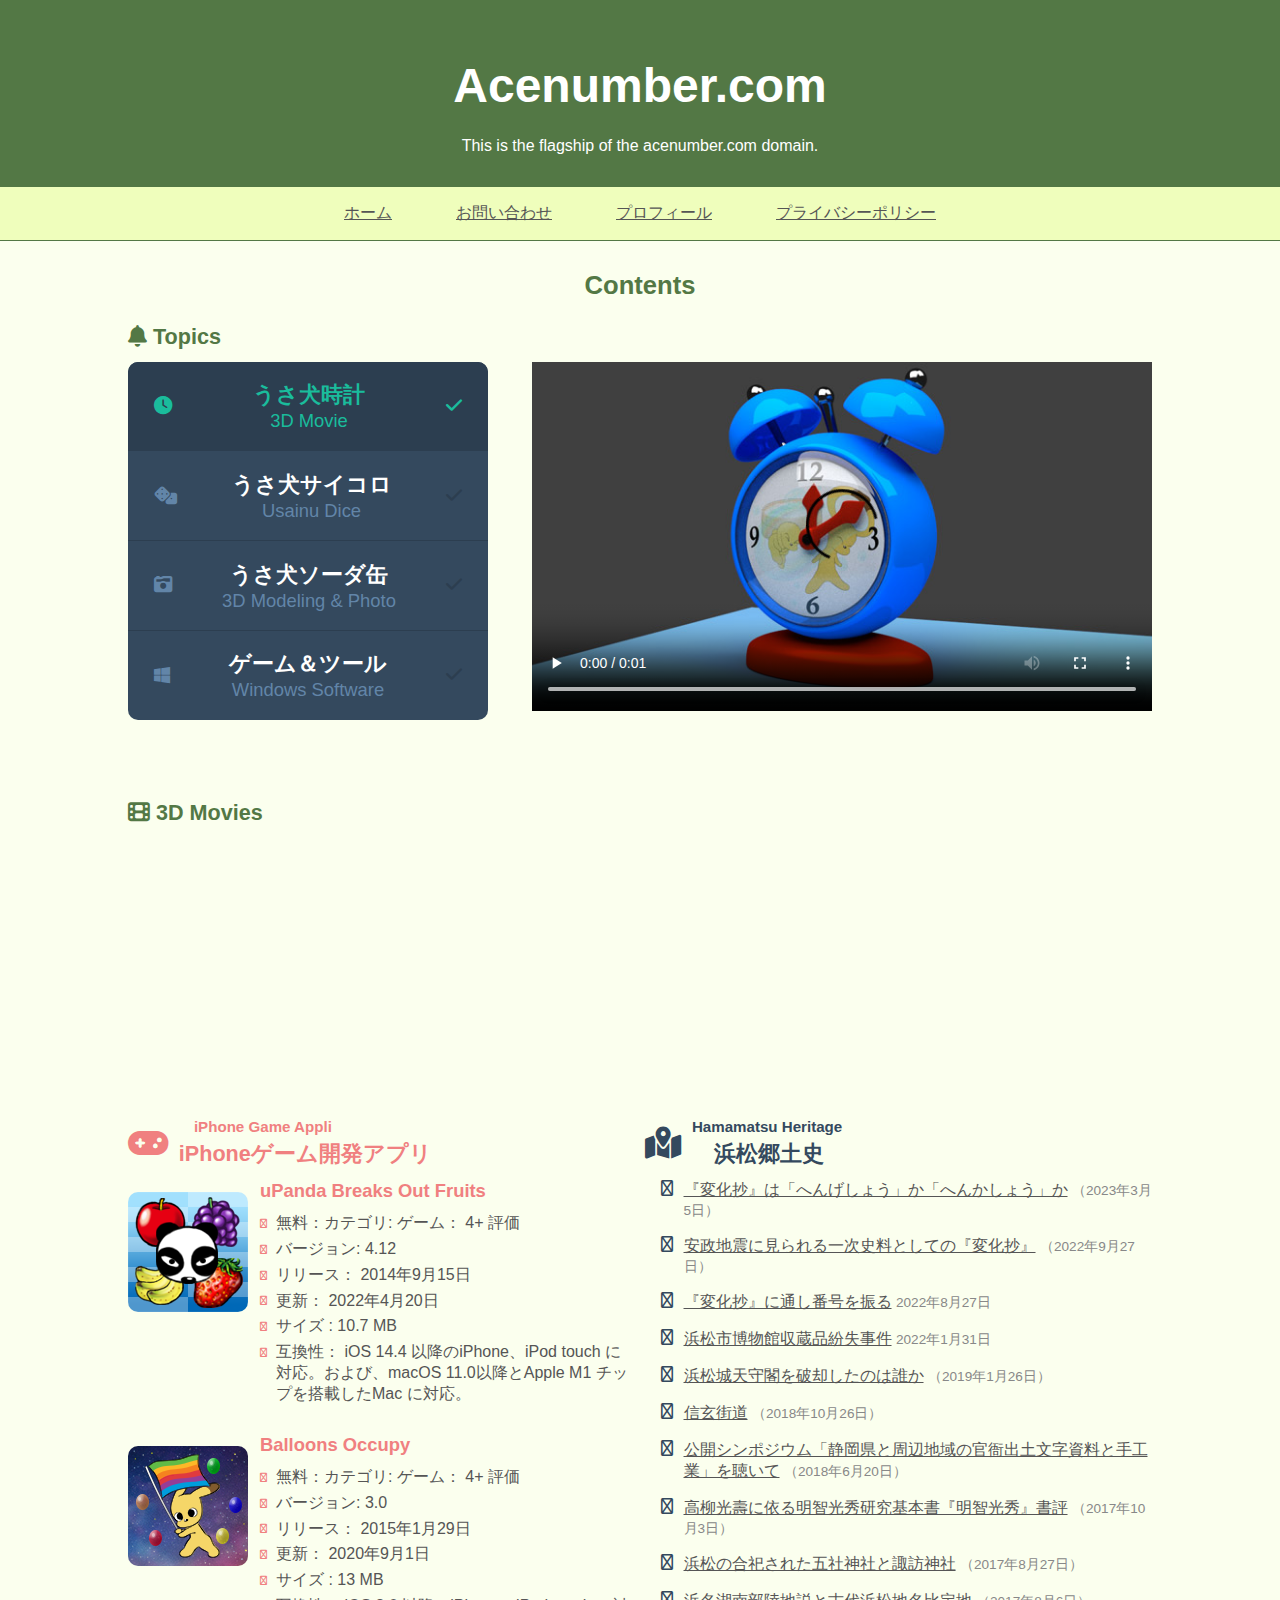
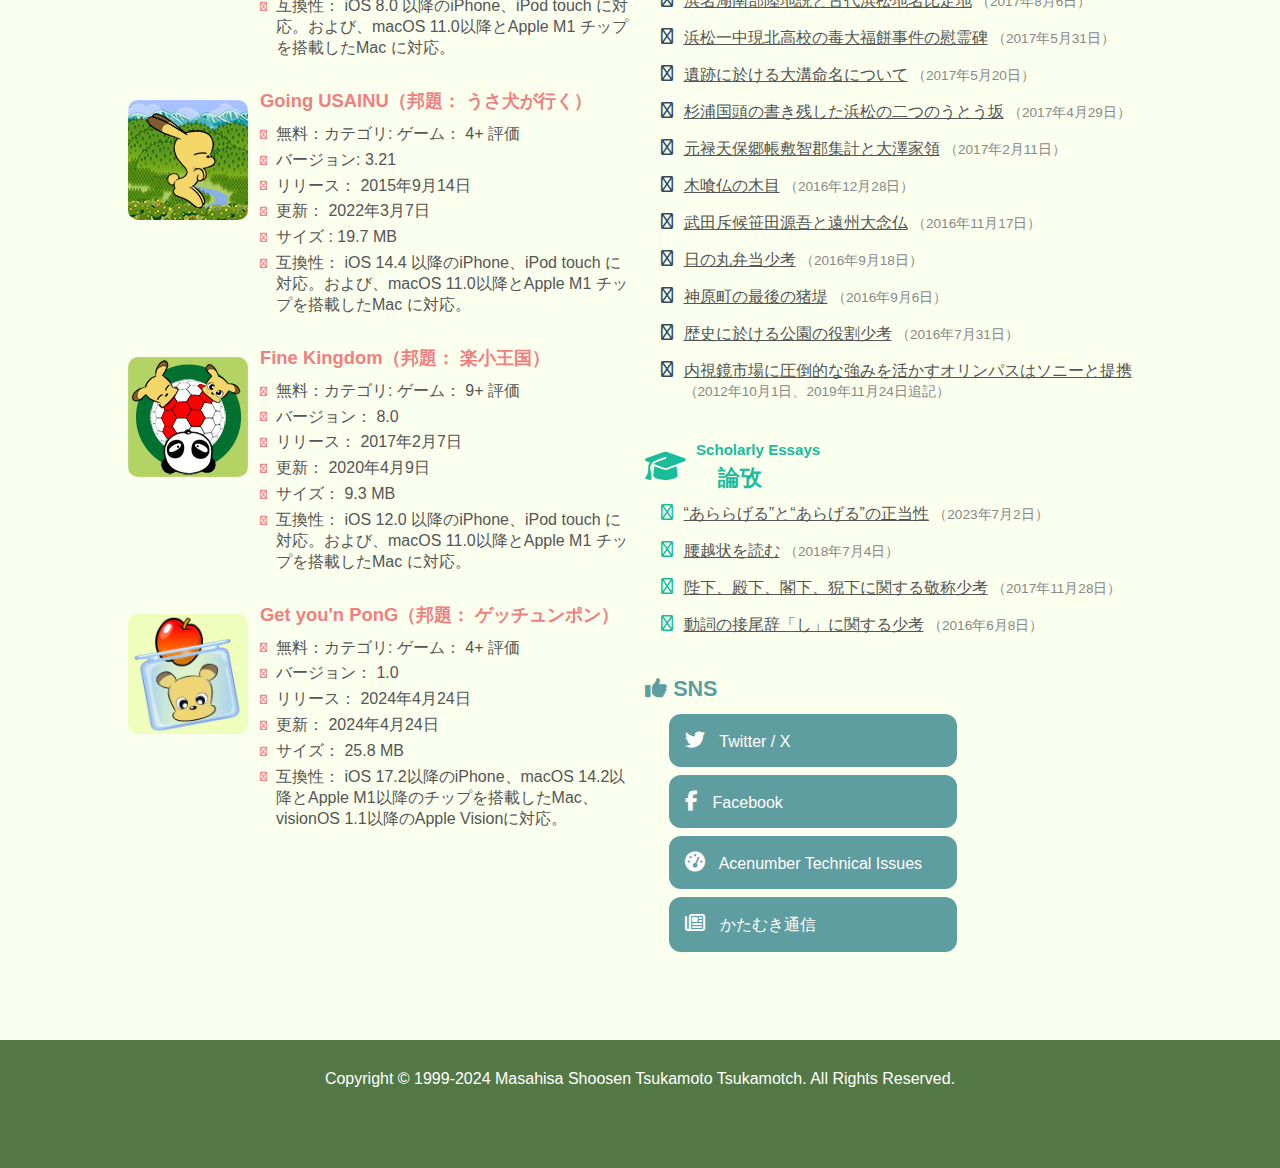
==== commit 613a36ff: "Enhanced homepage content and adjusted styling" ====
--- a/index.html
+++ b/index.html
@@ -116,6 +116,253 @@
 		<iframe width="380" height="200" src="https://www.youtube.com/embed/wBVBN_sq83M" frameborder="0" allowfullscreen></iframe>
 		<iframe width="380" height="200" src="https://www.youtube.com/embed/7f60V7LAqv4" frameborder="0" allowfullscreen></iframe>
 	</div>
+	<div id="bonus">
+		<div id="left">
+			<div id="games">
+				<h3>
+					<i class="fa-solid fa-gamepad"></i>
+					<span>
+						<span>iPhone Game Appli</span>
+						<span>iPhoneゲーム開発アプリ</span>
+					</span>
+				</h3>
+				<ul>
+					<li>
+						<a href="https://itunes.apple.com/jp/app/upanda-breaks-out-fruits/id921040402?mt=8" class="to-app-store">
+							<img src="./images/games/upandabreaksoutfruit-120.png" width="120" height="120" class="img" />
+							<div class="detail">
+								<h4 class="ttl">uPanda Breaks Out Fruits</h4>
+								<ul class="desc">
+									<li>無料：カテゴリ: ゲーム： 4+ 評価</li>
+									<li>バージョン: 4.12</li>
+									<li>リリース： 2014年9月15日</li>
+									<li>更新： 2022年4月20日</li>
+									<li>サイズ : 10.7 MB</li>
+									<li>互換性： iOS 14.4 以降のiPhone、iPod touch に対応。および、macOS 11.0以降とApple M1 チップを搭載したMac に対応。</li>
+								</ul>
+							</div>
+						</a>
+					</li>
+					<li>
+						<a href="https://itunes.apple.com/jp/app/balloons-occupy/id959205476?mt=8" class="to-app-store">
+							<img src="./images/games/balloonsoccupy-120.png" width="120" height="120" class="img" />
+							<div class="detail">
+								<h4 class="ttl">Balloons Occupy</h4>
+								<ul class="desc">
+									<li>無料：カテゴリ: ゲーム： 4+ 評価</li>
+									<li>バージョン: 3.0</li>
+									<li>リリース： 2015年1月29日</li>
+									<li>更新： 2020年9月1日</li>
+									<li>サイズ : 13 MB</li>
+									<li>互換性： iOS 8.0 以降のiPhone、iPod touch に対応。および、macOS 11.0以降とApple M1 チップを搭載したMac に対応。</li>
+								</ul>
+							</div>
+						</a>
+					</li>
+					<li>
+						<a href="https://itunes.apple.com/jp/app/usa-quanga-xingku/id1046435410?mt=8" class="to-app-store">
+							<img src="./images/games/goingusainu-120.png" width="120" height="120" class="img" />
+							<div class="detail">
+								<h4 class="ttl">Going USAINU（邦題： うさ犬が行く）</h4>
+								<ul class="desc">
+									<li>無料：カテゴリ: ゲーム： 4+ 評価</li>
+									<li>バージョン: 3.21</li>
+									<li>リリース： 2015年9月14日</li>
+									<li>更新： 2022年3月7日</li>
+									<li>サイズ : 19.7 MB</li>
+									<li>互換性： iOS 14.4 以降のiPhone、iPod touch に対応。および、macOS 11.0以降とApple M1 チップを搭載したMac に対応。</li>
+								</ul>
+							</div>
+						</a>
+					</li>
+					<li>
+						<a href="https://itunes.apple.com/jp/app/le-xiao-wang-guo/id1202172022?mt=8" class="to-app-store">
+							<img src="./images/games/finekingdom-120.png" width="120" height="120" class="img" />
+							<div class="detail">
+								<h4 class="ttl">Fine Kingdom（邦題： 楽小王国）</h4>
+								<ul class="desc">
+									<li>無料：カテゴリ: ゲーム： 9+ 評価</li>
+									<li>バージョン： 8.0</li>
+									<li>リリース： 2017年2月7日</li>
+									<li>更新： 2020年4月9日</li>
+									<li>サイズ： 9.3 MB</li>
+									<li>互換性： iOS 12.0 以降のiPhone、iPod touch に対応。および、macOS 11.0以降とApple M1 チップを搭載したMac に対応。</li>
+								</ul>
+							</div>
+						</a>
+					</li>
+					<li>
+						<a href="https://apps.apple.com/jp/app/%E3%82%B2%E3%83%83%E3%83%81%E3%83%A5%E3%83%B3%E3%83%9D%E3%83%B3/id6498897705" class="to-app-store">
+							<img src="./images/games/getyounpong-512.png" width="120" height="120" class="img" />
+							<div class="detail">
+								<h4 class="ttl">Get you'n PonG（邦題： ゲッチュンポン）</h4>
+								<ul class="desc">
+									<li>無料：カテゴリ: ゲーム： 4+ 評価</li>
+									<li>バージョン： 1.0</li>
+									<li>リリース： 2024年4月24日</li>
+									<li>更新： 2024年4月24日</li>
+									<li>サイズ： 25.8 MB</li>
+									<li>互換性： iOS 17.2以降のiPhone、macOS 14.2以降とApple M1以降のチップを搭載したMac、visionOS 1.1以降のApple Visionに対応。</li>
+								</ul>
+							</div>
+						</a>
+					</li>
+				</ul>
+			</div>
+		</div>
+		<div id="right">
+			<div id="hamamatsu-heritage">
+				<h3>
+					<i class="fa-solid fa-map-location-dot"></i>
+					<span>
+						<span>Hamamatsu Heritage</span>
+						<span>浜松郷土史</span>
+					</span>
+				</h3>
+				<ul>
+					<li>
+						<a href="https://katamuki.acenumber.com/2022/02/how-to-read-henge-or-henka.html">『変化抄』は「へんげしょう」か「へんかしょう」か</a>
+						<span>（2023年3月5日）</span>
+					</li>
+					<li>
+						<a href="https://katamuki.acenumber.com/2022/09/henkashow-as-a-primary-historical-material-seen-in-the-ansei-earthquake.html">安政地震に見られる一次史料としての『変化抄』</a>
+						<span>（2022年9月27日）</span>
+					</li>
+					<li>
+						<a href="https://katamuki.acenumber.com/2022/08/assigning-serial-numbers-to-henkashow.html">『変化抄』に通し番号を振る</a>
+						<span>2022年8月27日</span>
+					</li>
+					<li>
+						<a href="https://katamuki.acenumber.com/2022/01/the-hamamatsu-city-museum-lost-its-collection.html">浜松市博物館収蔵品紛失事件</a>
+						<span>2022年1月31日</span>
+					</li>
+					<li>
+						<a href="https://katamuki.acenumber.com/2019/01/who-destroyed-the-castle-tower-of-hamamatsu-castle.html">浜松城天守閣を破却したのは誰か</a>
+						<span>（2019年1月26日）</span>
+					</li>
+					<li>
+						<a href="https://katamuki.acenumber.com/2018/10/shingen-road.html">信玄街道</a>
+						<span>（2018年10月26日）</span>
+					</li>
+					<li>
+						<a href="https://katamuki.acenumber.com/2018/06/listening-to-the-open-symposium-shizuoka-prefecture-and-surrounding-areas-excavated-texts-and-handicrafts.html">公開シンポジウム「静岡県と周辺地域の官衙出土文字資料と手工業」を聴いて</a>
+						<span>（2018年6月20日）</span>
+					</li>
+					<li>
+						<a href="https://katamuki.acenumber.com/2017/10/a-bokreview-of-basic-book-of-research-of--mitsuhide-akechi-by-mitsutoshi-takayanagi.html">高柳光壽に依る明智光秀研究基本書『明智光秀』書評</a>
+						<span>（2017年10月3日）</span>
+					</li>
+					<li>
+						<a href="https://katamuki.acenumber.com/2017/08/gosha-and-suwa-shrine-mergerd-in-hamamatsu.html">浜松の合祀された五社神社と諏訪神社</a>
+						<span>（2017年8月27日）</span>
+					</li>
+					<li>
+						<a href="https://katamuki.acenumber.com/2017/08/the-theory-of-which-southern-part-of-lake-hamana-is-land-and-identification-of-the-ancient-hamamatsu-place-name.html">浜名湖南部陸地説と古代浜松地名比定地</a>
+						<span>（2017年8月6日）</span>
+					</li>
+					<li>
+						<a href="https://katamuki.acenumber.com/2017/05/cenotaph-of-poisonous-daifukumochi-incident-in-kita-high-school.html">浜松一中現北高校の毒大福餅事件の慰霊碑</a>
+						<span>（2017年5月31日）</span>
+					</li>
+					<li>
+						<a href="https://katamuki.acenumber.com/2017/05/regarding-the-naming-of-the-great-groove-or-oomizo-in-the-ruins.html">遺跡に於ける大溝命名について</a>
+						<span>（2017年5月20日）</span>
+					</li>
+					<li>
+						<a href="https://katamuki.acenumber.com/2017/04/the-two-utou-slopes-in-hamamatsu-written-by-sugiura-kuniakira.html">杉浦国頭の書き残した浜松の二つのうとう坂</a>
+						<span>（2017年4月29日）</span>
+					</li>
+					<li>
+						<a href="https://katamuki.acenumber.com/2017/02/data-aggregation-of-fuchi-county-in-the-genroku-or-tenpou-gouchou-and-territory-of-the-ohsawa-family.html">元禄天保郷帳敷智郡集計と大澤家領</a>
+						<span>（2017年2月11日）</span>
+					</li>
+					<li>
+						<a href="https://katamuki.acenumber.com/2016/12/woody-grain-of-buddha-statue-carved-by-mokujiki.html">木喰仏の木目</a>
+						<span>（2016年12月28日）</span>
+					</li>
+					<li>
+						<a href="https://katamuki.acenumber.com/2016/11/takeda-scout-sasada-gengo-and-enshudainenbutsu.html">武田斥候笹田源吾と遠州大念仏</a>
+						<span>（2016年11月17日）</span>
+					</li>
+					<li>
+						<a href="https://katamuki.acenumber.com/2016/09/my-small-remark-of-a-box-lunch-with-a-red-pickled-plum-in-the-center-of-the-rice.html">日の丸弁当少考</a>
+						<span>（2016年9月18日）</span>
+					</li>
+					<li>
+						<a href="https://katamuki.acenumber.com/2016/09/last-boar-bank-in-kamihara.html">神原町の最後の猪堤</a>
+						<span>（2016年9月6日）</span>
+					</li>
+					<li>
+						<a href="https://katamuki.acenumber.com/2016/07/my-small-remark-of-the-playground-in-history.html#google_vignette">歴史に於ける公園の役割少考</a>
+						<span>（2016年7月31日）</span>
+					</li>
+					<li>
+						<a href="https://katamuki.acenumber.com/2012/10/olympus-capital-and-business-alliance-with-sony.html">内視鏡市場に圧倒的な強みを活かすオリンパスはソニーと提携</a>
+						<span>（2012年10月1日、2019年11月24日追記）</span>
+					</li>
+				</ul>
+			</div>
+			<div id="scholarly-essays">
+				<h3>
+					<i class="fa-solid fa-graduation-cap"></i>
+					<span>
+						<span>Scholarly Essays</span>
+						<span>論攷</span>
+					</span>
+				</h3>
+				<ul>
+					<li>
+						<a href="https://katamuki.acenumber.com/2023/07/legitimacy-of-ararageru-and-arageru.html">“あららげる”と“あらげる”の正当性</a>
+						<span>（2023年7月2日）</span>
+					</li>
+					<li>
+						<a href="https://katamuki.acenumber.com/2018/07/reading-the-koshigoejou.html">腰越状を読む</a>
+						<span>（2018年7月4日）</span>
+					</li>
+					<li>
+						<a href="https://katamuki.acenumber.com/2017/11/my-small-remark-of-honorific-about-heika-denka-kakka-geika.html">陛下、殿下、閣下、猊下に関する敬称少考</a>
+						<span>（2017年11月28日）</span>
+					</li>
+					<li>
+						<a href="https://katamuki.acenumber.com/2016/06/my-idea-about-the-suffix-of-the-verb-si.html">動詞の接尾辞「し」に関する少考</a>
+						<span>（2016年6月8日）</span>
+					</li>
+				</ul>
+			</div>
+			<div id="sns">
+				<h3>
+					<i class="fa-solid fa-thumbs-up"></i>
+					<span>SNS</span>
+				</h3>
+				<ul>
+					<li>
+						<a href="https://x.com/tsukamotch">
+							<i class="fa-brands fa-twitter"></i>
+							<span>Twitter / X</span>
+						</a>
+					</li>
+					<li>
+						<a href="https://www.facebook.com/tsukamotch">
+							<i class="fa-brands fa-facebook-f"></i>
+							<span>Facebook</span>
+						</a>
+					</li>
+					<li>
+						<a href="https://tech.acenumber.com">
+							<i class="fa-solid fa-gauge-high"></i>
+							<span>Acenumber Technical Issues</span>
+						</a>
+					</li>
+					<li>
+						<a href="https://katamuki.acenumber.com">
+							<i class="fa-regular fa-newspaper"></i>
+							<span>かたむき通信</span>
+						</a>
+					</li>
+				</ul>
+			</div>
+		</div>
+	</div>
 </main>
 
 <footer>
--- a/css/base.css
+++ b/css/base.css
@@ -25,12 +25,12 @@
 body {
   background-color: #FBFFEE;
   font-size: 16px;
-  color: #333;
+  color: #555;
   font-family: "游ゴシック体", YuGothic, "游ゴシック Medium", "Yu Gothic Medium", "游ゴシック", "Yu Gothic", -apple-system, BlinkMacSystemFont, Roboto, "Segoe UI", "Helvetica Neue", HelveticaNeue, YuGothic, Verdana, Meiryo, sans-serif;
 }
 
 a {
-  color: #333;
+  color: #555;
   transition: color 300ms ease;
 }
 a:hover {
@@ -532,12 +532,158 @@
   display: flex;
   justify-content: space-between;
   align-items: center;
+  padding-bottom: 80px;
   -moz-column-gap: 1%;
        column-gap: 1%;
 }
 main.top #movies iframa {
   max-width: 30%;
   aspect-ratio: 300/169;
+}
+main.top #bonus {
+  display: flex;
+  justify-content: space-between;
+  -moz-column-gap: 1%;
+       column-gap: 1%;
+  align-items: flex-start;
+}
+main.top #bonus > div {
+  width: 49.5%;
+}
+main.top #bonus > div #games h3 {
+  color: lightcoral;
+  display: flex;
+  justify-content: flex-start;
+  align-items: center;
+  -moz-column-gap: 0.5em;
+       column-gap: 0.5em;
+}
+main.top #bonus > div #games h3 i {
+  font-size: 150%;
+}
+main.top #bonus > div #games h3 > span > span {
+  display: block;
+}
+main.top #bonus > div #games h3 > span > span:first-child {
+  font-size: 70%;
+  padding-left: 1em;
+  padding-bottom: 0.3em;
+}
+main.top #bonus > div #games ul li a {
+  display: flex;
+  padding-bottom: 24px;
+  text-decoration: none;
+}
+main.top #bonus > div #games ul li a img {
+  border-radius: 10px;
+  margin-right: 12px;
+  margin-top: 12px;
+}
+main.top #bonus > div #games ul li a .detail h4 {
+  color: lightcoral;
+  font-size: 115%;
+  padding-bottom: 0.6em;
+}
+main.top #bonus > div #games ul li a .detail ul.desc li {
+  position: relative;
+  padding-left: 1em;
+  padding-bottom: 0.3em;
+}
+main.top #bonus > div #games ul li a .detail ul.desc li::before {
+  content: "\f5a1";
+  font-family: "Font Awesome 6 Free";
+  font-size: 60%;
+  display: block;
+  position: absolute;
+  left: 0;
+  top: 0.5em;
+  color: lightcoral;
+}
+main.top #bonus > div #hamamatsu-heritage h3,
+main.top #bonus > div #scholarly-essays h3 {
+  color: #34495e;
+  display: flex;
+  justify-content: flex-start;
+  align-items: center;
+  -moz-column-gap: 0.5em;
+       column-gap: 0.5em;
+}
+main.top #bonus > div #hamamatsu-heritage h3 i,
+main.top #bonus > div #scholarly-essays h3 i {
+  font-size: 150%;
+}
+main.top #bonus > div #hamamatsu-heritage h3 > span > span,
+main.top #bonus > div #scholarly-essays h3 > span > span {
+  display: block;
+}
+main.top #bonus > div #hamamatsu-heritage h3 > span > span:first-child,
+main.top #bonus > div #scholarly-essays h3 > span > span:first-child {
+  font-size: 70%;
+  padding-bottom: 0.3em;
+}
+main.top #bonus > div #hamamatsu-heritage h3 > span > span:last-child,
+main.top #bonus > div #scholarly-essays h3 > span > span:last-child {
+  padding-left: 1em;
+}
+main.top #bonus > div #hamamatsu-heritage ul,
+main.top #bonus > div #scholarly-essays ul {
+  margin-left: 1em;
+  margin-bottom: 40px;
+}
+main.top #bonus > div #hamamatsu-heritage ul li,
+main.top #bonus > div #scholarly-essays ul li {
+  margin-bottom: 1em;
+  padding-left: 1.4em;
+  position: relative;
+}
+main.top #bonus > div #hamamatsu-heritage ul li::before,
+main.top #bonus > div #scholarly-essays ul li::before {
+  content: "\f5a0";
+  display: block;
+  position: absolute;
+  left: 0;
+  top: 0;
+  font-family: "Font Awesome 6 Free";
+  color: #34495e;
+}
+main.top #bonus > div #hamamatsu-heritage ul li span,
+main.top #bonus > div #scholarly-essays ul li span {
+  font-size: 85%;
+  color: #888;
+}
+main.top #bonus > div #scholarly-essays h3 {
+  color: #1abc9c;
+}
+main.top #bonus > div #scholarly-essays ul li::before {
+  content: "\f19d";
+  color: #1abc9c;
+}
+main.top #bonus > div #sns h3 {
+  color: cadetblue;
+}
+main.top #bonus > div #sns ul {
+  margin-left: 1.5em;
+}
+main.top #bonus > div #sns ul li {
+  margin-bottom: 0.5em;
+}
+main.top #bonus > div #sns ul li a {
+  display: block;
+  width: 18em;
+  color: white;
+  padding: 1em 0 1em 1em;
+  background-color: cadetblue;
+  transition: background-color 300ms ease;
+  border-radius: 12px;
+  text-decoration: none;
+}
+main.top #bonus > div #sns ul li a i {
+  margin-right: 0.5em;
+  font-size: 125%;
+}
+main.top #bonus > div #sns ul li a:hover {
+  background-color: #3C938E;
+  transition: background-color 300ms ease;
 }
 main.contact iframe {
   display: block;
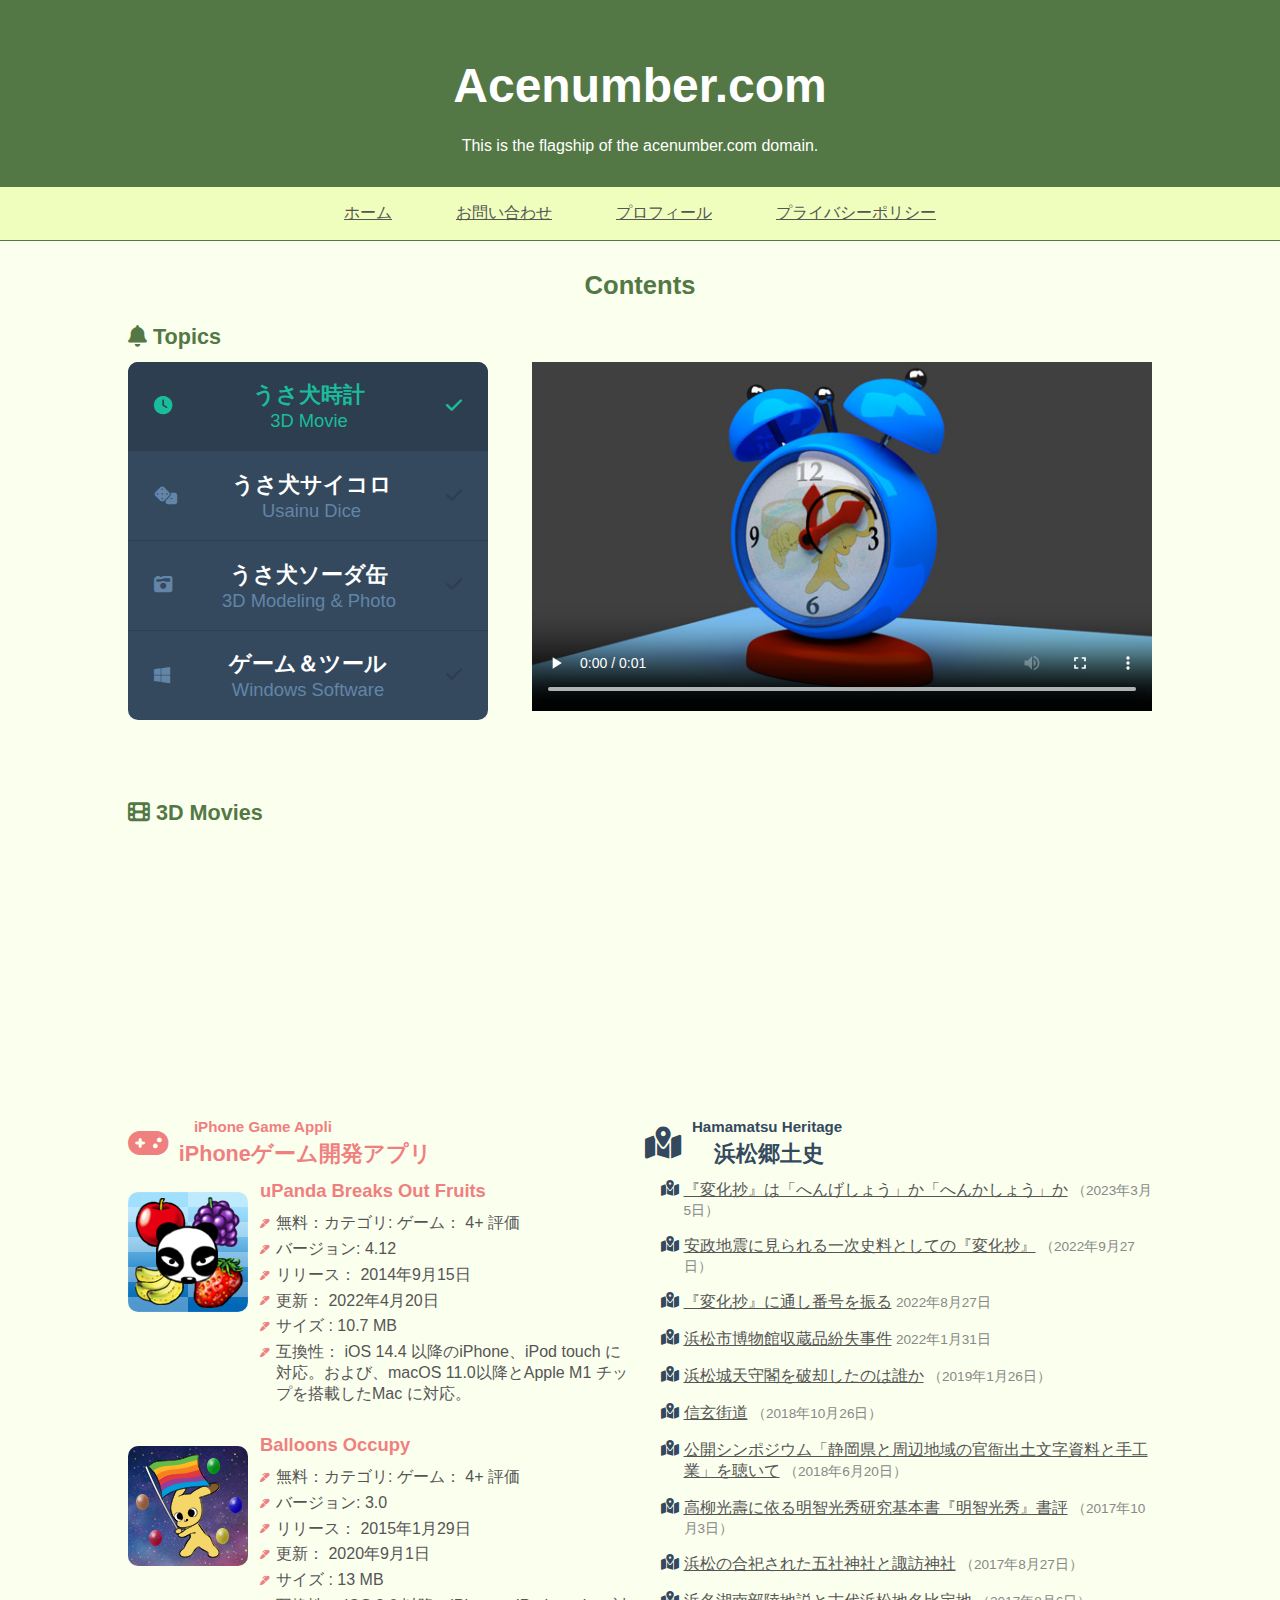
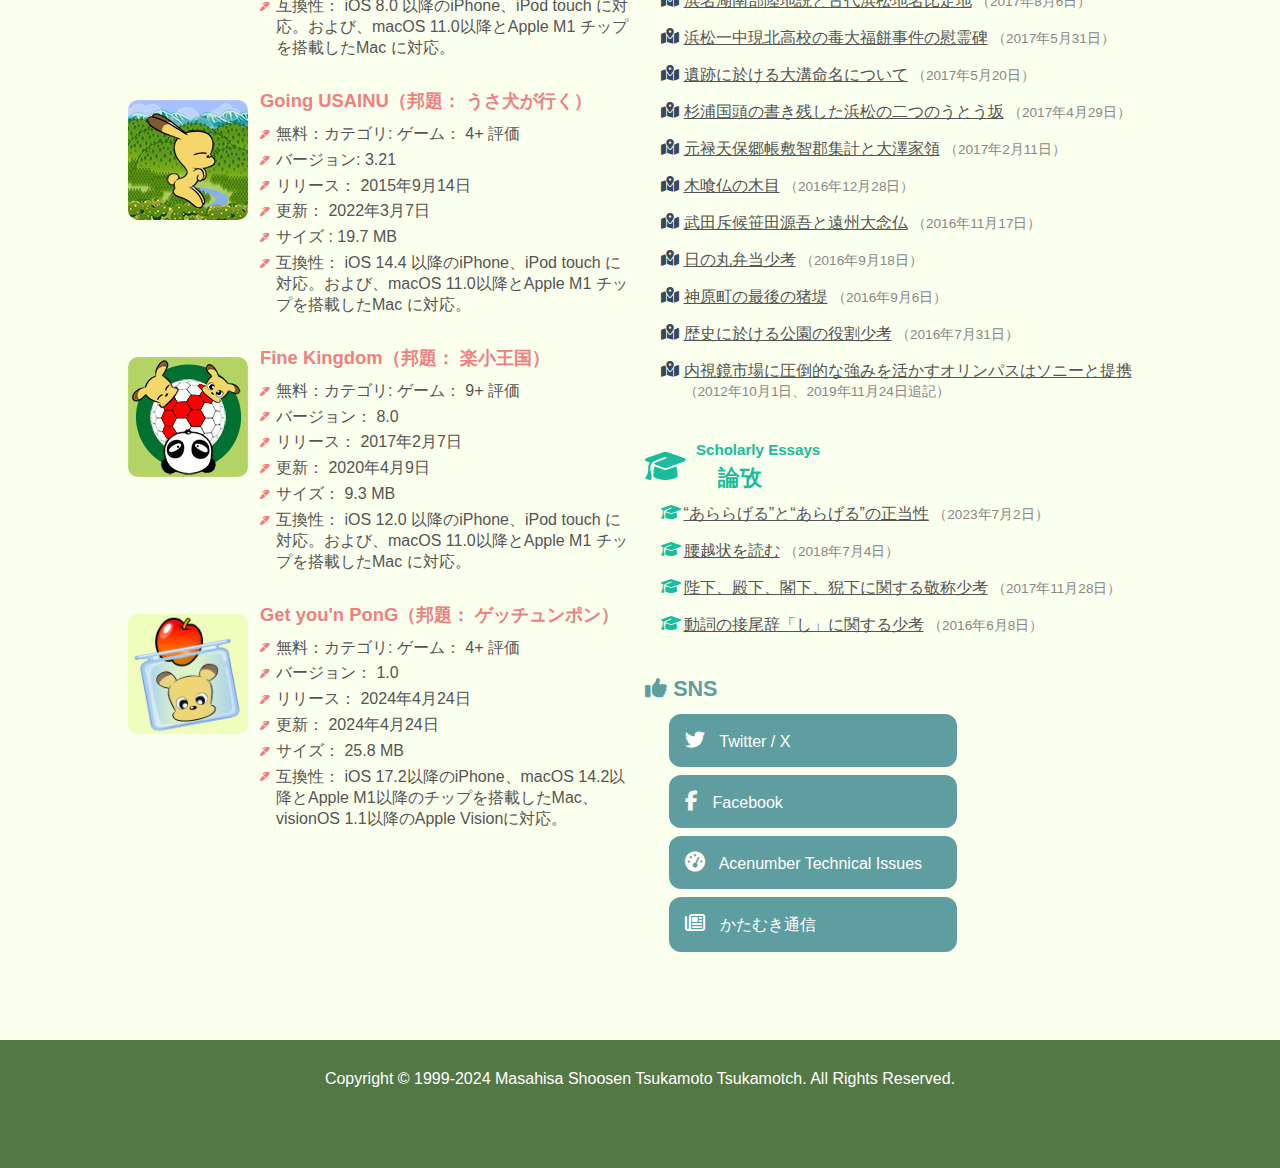
==== commit ed1ce672: "Separated homepage styles and added font-weight for FontAwesome Solid icons" ====
--- a/index.html
+++ b/index.html
@@ -7,7 +7,8 @@
 <style>
 
 </style>
-<link rel='stylesheet' id='base-css' href='./css/base.css?ver=1.1' media='all' />
+<link rel='stylesheet' id='base-css' href='./css/base.css?ver=1.2' media='all' />
+<link rel='stylesheet' id='top-css' href='./css/top.css?ver=1.0' media='all' />
 </head>
 
 <body>
--- a/css/base.css
+++ b/css/base.css
@@ -89,602 +89,6 @@
   font-size: 135%;
   padding-bottom: 12px;
 }
-main.top #tabs {
-  display: flex;
-  justify-content: space-between;
-  align-items: flex-start;
-  padding-bottom: 80px;
-}
-main.top #tabs .tab-btn {
-  display: none; /*タブの切り替えを制御するラジオボタンを非表示に*/
-}
-main.top #tabs #tab-menu {
-  width: 360px;
-}
-main.top #tabs #tab-menu li {
-  font-size: 115%;
-  color: #6285a8;
-  border-top: 1px solid #2c3e50;
-  background-color: #34495e;
-  transition: color 300ms ease, bakground-color 300ms ease;
-}
-main.top #tabs #tab-menu li label {
-  display: flex;
-  justify-content: space-between;
-  align-items: center;
-  padding: 1em 1.4em;
-}
-main.top #tabs #tab-menu li label h4 {
-  color: white;
-  font-size: 120%;
-  transition: color 300ms ease;
-}
-main.top #tabs #tab-menu li label i:last-child {
-  color: #2c3e50;
-  transition: color 300ms ease;
-}
-main.top #tabs #tab-menu li:first-child {
-  border-top: none;
-  border-top-left-radius: 10px;
-  border-top-right-radius: 10px;
-}
-main.top #tabs #tab-menu li:last-child {
-  border-bottom-left-radius: 10px;
-  border-bottom-right-radius: 10px;
-}
-main.top #tabs .tab-list {
-  display: block;
-  padding: 16px 0;
-  text-align: center;
-  cursor: pointer; /*オンマウス時にカーソルを指の形に*/
-}
-main.top #tabs #tab-btn1:checked ~ #tab-menu #tab-list1,
-main.top #tabs #tab-btn2:checked ~ #tab-menu #tab-list2,
-main.top #tabs #tab-btn3:checked ~ #tab-menu #tab-list3,
-main.top #tabs #tab-btn4:checked ~ #tab-menu #tab-list4 {
-  background-color: #2c3e50; /*対応するボタンにチェックが入ったときに背景を着色*/
-  color: #1abc9c;
-  transition: color 300ms ease, bakground-color 300ms ease;
-}
-main.top #tabs #tab-btn1:checked ~ #tab-menu #tab-list1 h4,
-main.top #tabs #tab-btn2:checked ~ #tab-menu #tab-list2 h4,
-main.top #tabs #tab-btn3:checked ~ #tab-menu #tab-list3 h4,
-main.top #tabs #tab-btn4:checked ~ #tab-menu #tab-list4 h4 {
-  color: #1abc9c;
-  transition: color 300ms ease;
-}
-main.top #tabs #tab-btn1:checked ~ #tab-menu #tab-list1 i:last-child,
-main.top #tabs #tab-btn2:checked ~ #tab-menu #tab-list2 i:last-child,
-main.top #tabs #tab-btn3:checked ~ #tab-menu #tab-list3 i:last-child,
-main.top #tabs #tab-btn4:checked ~ #tab-menu #tab-list4 i:last-child {
-  color: #1abc9c;
-  transition: color 300ms ease;
-}
-main.top #tabs #tab-btn1:checked ~ #tab-menu #tab-list1 {
-  border-top-left-radius: 10px;
-  border-top-right-radius: 10px;
-}
-main.top #tabs #tab-btn4:checked ~ #tab-menu #tab-list4 {
-  border-bottom-left-radius: 10px;
-  border-bottom-right-radius: 10px;
-}
-main.top #tabs .tab-content {
-  width: 68%;
-  display: none; /*初期状態を非表示に*/
-}
-main.top #tabs .tab-content h3 {
-  color: white;
-  font-family: 游明朝, "Yu Mincho", YuMincho, "Hiragino Mincho ProN", "Hiragino Mincho Pro", HGS明朝E, メイリオ, Meiryo, serif;
-  font-size: 150%;
-  text-align: center;
-  line-height: 2.4;
-  padding: 12px 0;
-  border-bottom: 1px solid #cdcdcd;
-}
-main.top #tabs .tab-content ul {
-  display: flex;
-  flex-wrap: wrap;
-}
-main.top #tabs .tab-content ul li {
-  width: 33.3333333333%;
-  aspect-ratio: 380/580;
-  border-bottom: 1px solid #cdcdcd;
-}
-main.top #tabs .tab-content ul li:nth-child(3n-1), main.top #tabs .tab-content ul li:nth-child(3n) {
-  border-left: 1px solid #cdcdcd;
-}
-main.top #tabs .tab-content ul li.no-item {
-  background: linear-gradient(to bottom, #e5e2e2, #faf9f9);
-  position: relative;
-}
-main.top #tabs .tab-content ul li.no-item::before {
-  content: "";
-  width: 30%;
-  aspect-ratio: 24/6;
-  position: absolute;
-  top: 50%;
-  left: 35%;
-  background: url(https://gigaplus.makeshop.jp/Drestra/images/home/category/no-item-logo.png) no-repeat center center;
-  background-size: contain;
-}
-main.top #tabs .tab-content ul li a {
-  width: 100%;
-  height: 100%;
-  display: flex;
-  flex-direction: column;
-  color: #333;
-  position: relative;
-  background-color: white;
-  border: 1px solid white;
-  transition: background-color 300ms ease, border-color 300ms ease;
-}
-main.top #tabs .tab-content ul li a .abs {
-  position: absolute;
-  z-index: 1;
-}
-main.top #tabs .tab-content ul li a .abs.blue-circle {
-  left: 5%;
-  top: 5%;
-  width: 5em;
-  height: 5em;
-  border-radius: 50%;
-  background-color: white;
-  color: white;
-  font-weight: 700;
-  font-size: 125%;
-  display: flex;
-  justify-content: center;
-  align-items: center;
-  flex-direction: column;
-}
-main.top #tabs .tab-content ul li a .abs.blue-circle span {
-  display: block;
-  text-align: center;
-}
-main.top #tabs .tab-content ul li a .abs.gray-circle, main.top #tabs .tab-content ul li a .abs.olive-circle {
-  right: 15%;
-  top: 60%;
-  width: 4em;
-  height: 4em;
-  border-radius: 50%;
-  background-color: #999;
-  color: white;
-  font-weight: 700;
-  font-size: 115%;
-  display: flex;
-  justify-content: center;
-  align-items: center;
-  flex-direction: column;
-}
-main.top #tabs .tab-content ul li a .abs.gray-circle span, main.top #tabs .tab-content ul li a .abs.olive-circle span {
-  display: block;
-  text-align: center;
-}
-main.top #tabs .tab-content ul li a .abs.olive-circle {
-  background-color: #d0c36f;
-  top: 40%;
-}
-main.top #tabs .tab-content ul li a .new {
-  width: 100%;
-  min-height: 60px;
-  display: flex;
-  justify-content: center;
-  align-items: center;
-}
-main.top #tabs .tab-content ul li a .new span {
-  display: inline-block;
-  color: white;
-  font-size: 85%;
-  font-weight: 700;
-  background-color: white;
-  text-align: center;
-  line-height: 2em;
-  padding: 0 1.5em;
-  border-radius: 1em;
-}
-main.top #tabs .tab-content ul li a .new + .exp {
-  padding-top: 0;
-}
-main.top #tabs .tab-content ul li a .exp {
-  display: flex;
-  justify-content: center;
-  align-items: center;
-  flex-direction: column;
-  padding-top: 20px;
-}
-main.top #tabs .tab-content ul li a .exp span {
-  font-size: 85%;
-  text-align: center;
-  display: inline-block;
-  background-color: #e6ebf7;
-  font-family: 游明朝, "Yu Mincho", YuMincho, "Hiragino Mincho ProN", "Hiragino Mincho Pro", HGS明朝E, メイリオ, Meiryo, serif;
-  margin: 0 auto 2px auto;
-  padding: 0 0.5em;
-}
-main.top #tabs .tab-content ul li a .exp.line1 span {
-  margin: 0.95em auto;
-}
-main.top #tabs .tab-content ul li a .img {
-  width: 100%;
-  height: auto;
-  aspect-ratio: 1/1;
-  overflow: hidden;
-  position: relative;
-}
-main.top #tabs .tab-content ul li a .img img {
-  width: 100%;
-  height: 100%;
-  background-repeat: no-repeat;
-  background-color: transparent;
-  background-size: 75% 75%;
-  background-position: center center;
-  transition: width 0.3s ease, height 0.3s ease;
-  position: absolute;
-  top: 50%;
-  left: 50%;
-  transform: translate(-50%, -50%);
-  z-index: 0;
-}
-main.top #tabs .tab-content ul li a:hover {
-  background-color: #fafbff;
-  border-color: #073aac;
-  transition: background-color 300ms ease, border-color 300ms ease;
-}
-main.top #tabs .tab-content ul li a:hover .img img {
-  width: 110%;
-  height: 110%;
-  transition: width 0.3s ease, height 0.3s ease;
-}
-main.top #tabs .tab-content ul li a h4 {
-  flex-grow: 1;
-  padding: 1rem 1.6rem;
-  text-align: center;
-  font-family: 游明朝, "Yu Mincho", YuMincho, "Hiragino Mincho ProN", "Hiragino Mincho Pro", HGS明朝E, メイリオ, Meiryo, serif;
-}
-main.top #tabs .tab-content ul li a h4 span {
-  display: block;
-}
-main.top #tabs .tab-content ul li a h4 span.s {
-  font-size: 80%;
-}
-main.top #tabs .tab-content ul li a .price {
-  padding: 0.5em 0;
-  text-align: center;
-}
-main.top #tabs .tab-content ul li a .price span.yen {
-  font-size: 115%;
-}
-main.top #tabs .tab-content ul li a .price span.tax {
-  font-size: 85%;
-}
-main.top #tabs .tab-content ul li a span.status-soldout {
-  bottom: initial;
-  top: 0;
-}
-main.top #tabs .tab-content > a:last-child {
-  margin: 3rem auto 0 auto;
-}
-main.top #tabs .tab-content#tab-content1 ul li a .img img {
-  background: url(https://gigaplus.makeshop.jp/Drestra/images/home/category/fem01.png) no-repeat center center;
-  background-size: 75% 75%;
-}
-main.top #tabs .tab-content#tab-content1 ul li:nth-child(2) a .exp {
-  padding-top: 60px;
-}
-main.top #tabs .tab-content#tab-content1 ul li:nth-child(2) a .img img {
-  background: url(https://gigaplus.makeshop.jp/Drestra/images/home/category/fem02.png) no-repeat center center;
-  background-size: 75% 75%;
-}
-main.top #tabs .tab-content#tab-content1 ul li:nth-child(3) a .exp {
-  padding-top: 60px;
-}
-main.top #tabs .tab-content#tab-content1 ul li:nth-child(3) a .img img {
-  background: url(https://gigaplus.makeshop.jp/Drestra/images/home/category/fem03.png) no-repeat center center;
-  background-size: 75% 75%;
-}
-main.top #tabs .tab-content#tab-content1 ul li:nth-child(4) a .img img {
-  background: url(https://gigaplus.makeshop.jp/Drestra/images/home/category/fem04.png) no-repeat center center;
-  background-size: 75% 75%;
-}
-main.top #tabs .tab-content#tab-content1 ul li:nth-child(5) a .img img {
-  background: url(https://gigaplus.makeshop.jp/Drestra/images/home/category/fem05.png) no-repeat center center;
-  background-size: 75% 75%;
-}
-main.top #tabs .tab-content#tab-content1 ul li:nth-child(6) a .exp {
-  padding-top: 20px;
-}
-main.top #tabs .tab-content#tab-content1 ul li:nth-child(6) a .img img {
-  background: url(https://gigaplus.makeshop.jp/Drestra/images/home/category/fem06.png) no-repeat center center;
-  background-size: 75% 75%;
-}
-main.top #tabs .tab-content#tab-content1 ul li:nth-child(7) a {
-  pointer-events: none;
-}
-main.top #tabs .tab-content#tab-content1 ul li:nth-child(7) a .img img {
-  background: url(https://gigaplus.makeshop.jp/Drestra/images/home/category/fem07.png) no-repeat center center;
-  background-size: 75% 75%;
-}
-main.top #tabs .tab-content#tab-content1 ul li:nth-child(8) a {
-  pointer-events: none;
-}
-main.top #tabs .tab-content#tab-content1 ul li:nth-child(8) a .img img {
-  background: url(https://gigaplus.makeshop.jp/Drestra/images/home/category/fem08.png) no-repeat center center;
-  background-size: 75% 75%;
-}
-main.top #tabs .tab-content#tab-content1 ul li:nth-child(9) a {
-  pointer-events: none;
-}
-main.top #tabs .tab-content#tab-content1 ul li:nth-child(9) a .img img {
-  background: url(https://gigaplus.makeshop.jp/Drestra/images/home/category/fem09.png) no-repeat center center;
-  background-size: 75% 75%;
-}
-main.top #tabs .tab-content#tab-content1 ul li:nth-last-child(2), main.top #tabs .tab-content#tab-content1 ul li:last-child {
-  display: none;
-}
-main.top #tabs .tab-content#tab-content2 ul li a .img img {
-  background: url(https://gigaplus.makeshop.jp/Drestra/images/home/category/ed01.png) no-repeat center center;
-  background-size: 75% 75%;
-}
-main.top #tabs .tab-content#tab-content2 ul li:nth-child(2) a .img img {
-  background: url(https://gigaplus.makeshop.jp/Drestra/images/home/category/ed02.png) no-repeat center center;
-  background-size: 75% 75%;
-}
-main.top #tabs .tab-content#tab-content2 ul li:nth-child(3) a .img img {
-  background: url(https://gigaplus.makeshop.jp/Drestra/images/home/category/ed03.png) no-repeat center center;
-  background-size: 75% 75%;
-}
-main.top #tabs .tab-content#tab-content2 ul li:nth-child(4) a .img img {
-  background: url(https://gigaplus.makeshop.jp/Drestra/images/home/category/ed04.png) no-repeat center center;
-  background-size: 75% 75%;
-}
-main.top #tabs .tab-content#tab-content2 ul li:nth-child(5) a .img img {
-  background: url(https://gigaplus.makeshop.jp/Drestra/images/home/category/ed05.png) no-repeat center center;
-  background-size: 75% 75%;
-}
-main.top #tabs .tab-content#tab-content2 ul li:nth-child(6) a .img img {
-  background: url(https://gigaplus.makeshop.jp/Drestra/images/home/category/ed06.png) no-repeat center center;
-  background-size: 75% 75%;
-}
-main.top #tabs .tab-content#tab-content2 ul li:nth-last-child(2), main.top #tabs .tab-content#tab-content2 ul li:last-child {
-  display: none;
-}
-main.top #tabs .tab-content#tab-content3 ul li a .img img {
-  background: url(https://gigaplus.makeshop.jp/Drestra/images/home/category/fem02.png) no-repeat center center;
-  background-size: 75% 75%;
-}
-main.top #tabs .tab-content#tab-content3 ul li:nth-child(2) a .img img {
-  background: url(https://gigaplus.makeshop.jp/Drestra/images/home/category/fem04.png) no-repeat center center;
-  background-size: 75% 75%;
-}
-main.top #tabs .tab-content#tab-content3 ul li:nth-child(3) a .img img {
-  background: url(https://gigaplus.makeshop.jp/Drestra/images/home/category/fem05.png) no-repeat center center;
-  background-size: 75% 75%;
-}
-main.top #tabs .tab-content#tab-content3 ul li:nth-child(4) a .img img {
-  background: url(https://gigaplus.makeshop.jp/Drestra/images/home/category/fem06.png) no-repeat center center;
-  background-size: 75% 75%;
-}
-main.top #tabs .tab-content#tab-content3 ul li:nth-child(5) a .img img {
-  background: url(https://gigaplus.makeshop.jp/Drestra/images/home/category/fem01.png) no-repeat center center;
-  background-size: 75% 75%;
-}
-main.top #tabs .tab-content#tab-content3 ul li:last-child {
-  display: none;
-}
-main.top #tabs .tab-content#tab-content4 ul li {
-  aspect-ratio: 380/520;
-}
-main.top #tabs .tab-content#tab-content4 ul li a .img img {
-  background: url(https://gigaplus.makeshop.jp/Drestra/images/home/category/bulk01.png) no-repeat center center;
-  background-size: 75% 75%;
-}
-main.top #tabs .tab-content#tab-content4 ul li:nth-child(2) a .img img {
-  background: url(https://gigaplus.makeshop.jp/Drestra/images/home/category/bulk02.png) no-repeat center center;
-  background-size: 75% 75%;
-}
-main.top #tabs .tab-content#tab-content4 ul li:nth-child(3) a .img img {
-  background: url(https://gigaplus.makeshop.jp/Drestra/images/home/category/bulk03.png) no-repeat center center;
-  background-size: 75% 75%;
-}
-main.top #tabs .tab-content#tab-content4 ul li:nth-child(4) a .img img {
-  background: url(https://gigaplus.makeshop.jp/Drestra/images/home/category/bulk04.png) no-repeat center center;
-  background-size: 75% 75%;
-}
-main.top #tabs .tab-content#tab-content4 ul li:nth-child(5) a .img img {
-  background: url(https://gigaplus.makeshop.jp/Drestra/images/home/category/bulk05.png) no-repeat center center;
-  background-size: 75% 75%;
-}
-main.top #tabs .tab-content#tab-content4 ul li:nth-child(6) a .img img {
-  background: url(https://gigaplus.makeshop.jp/Drestra/images/home/category/bulk06.png) no-repeat center center;
-  background-size: 75% 75%;
-}
-main.top #tabs .tab-content#tab-content4 ul li:nth-child(7) a .img img {
-  background: url(https://gigaplus.makeshop.jp/Drestra/images/home/category/bulk07.png) no-repeat center center;
-  background-size: 75% 75%;
-}
-main.top #tabs .tab-content#tab-content4 ul li:nth-child(8) a .img img {
-  background: url(https://gigaplus.makeshop.jp/Drestra/images/home/category/bulk08.png) no-repeat center center;
-  background-size: 75% 75%;
-}
-main.top #tabs .tab-content#tab-content4 ul li:nth-child(9) a .img img {
-  background: url(https://gigaplus.makeshop.jp/Drestra/images/home/category/bulk09.png) no-repeat center center;
-  background-size: 75% 75%;
-}
-main.top #tabs .tab-content#tab-content4 ul li:nth-child(10) a .img img {
-  background: url(https://gigaplus.makeshop.jp/Drestra/images/home/category/bulk10.png) no-repeat center center;
-  background-size: 75% 75%;
-}
-main.top #tabs .tab-content#tab-content4 ul li:nth-child(11) a .img img {
-  background: url(https://gigaplus.makeshop.jp/Drestra/images/home/category/bulk11.png) no-repeat center center;
-  background-size: 75% 75%;
-}
-main.top #tabs .tab-content#tab-content4 ul li:nth-child(12) a .img img {
-  background: url(https://gigaplus.makeshop.jp/Drestra/images/home/category/bulk12.png) no-repeat center center;
-  background-size: 75% 75%;
-}
-main.top #tabs #tab-btn1:checked ~ #tab-contents #tab-content1,
-main.top #tabs #tab-btn2:checked ~ #tab-contents #tab-content2,
-main.top #tabs #tab-btn3:checked ~ #tab-contents #tab-content3,
-main.top #tabs #tab-btn4:checked ~ #tab-contents #tab-content4 {
-  display: block; /*対応するボタンにチェックが入ったときに表示*/
-}
-main.top #movies {
-  display: flex;
-  justify-content: space-between;
-  align-items: center;
-  padding-bottom: 80px;
-  -moz-column-gap: 1%;
-       column-gap: 1%;
-}
-main.top #movies iframa {
-  max-width: 30%;
-  aspect-ratio: 300/169;
-}
-main.top #bonus {
-  display: flex;
-  justify-content: space-between;
-  -moz-column-gap: 1%;
-       column-gap: 1%;
-  align-items: flex-start;
-}
-main.top #bonus > div {
-  width: 49.5%;
-}
-main.top #bonus > div #games h3 {
-  color: lightcoral;
-  display: flex;
-  justify-content: flex-start;
-  align-items: center;
-  -moz-column-gap: 0.5em;
-       column-gap: 0.5em;
-}
-main.top #bonus > div #games h3 i {
-  font-size: 150%;
-}
-main.top #bonus > div #games h3 > span > span {
-  display: block;
-}
-main.top #bonus > div #games h3 > span > span:first-child {
-  font-size: 70%;
-  padding-left: 1em;
-  padding-bottom: 0.3em;
-}
-main.top #bonus > div #games ul li a {
-  display: flex;
-  padding-bottom: 24px;
-  text-decoration: none;
-}
-main.top #bonus > div #games ul li a img {
-  border-radius: 10px;
-  margin-right: 12px;
-  margin-top: 12px;
-}
-main.top #bonus > div #games ul li a .detail h4 {
-  color: lightcoral;
-  font-size: 115%;
-  padding-bottom: 0.6em;
-}
-main.top #bonus > div #games ul li a .detail ul.desc li {
-  position: relative;
-  padding-left: 1em;
-  padding-bottom: 0.3em;
-}
-main.top #bonus > div #games ul li a .detail ul.desc li::before {
-  content: "\f5a1";
-  font-family: "Font Awesome 6 Free";
-  font-size: 60%;
-  display: block;
-  position: absolute;
-  left: 0;
-  top: 0.5em;
-  color: lightcoral;
-}
-main.top #bonus > div #hamamatsu-heritage h3,
-main.top #bonus > div #scholarly-essays h3 {
-  color: #34495e;
-  display: flex;
-  justify-content: flex-start;
-  align-items: center;
-  -moz-column-gap: 0.5em;
-       column-gap: 0.5em;
-}
-main.top #bonus > div #hamamatsu-heritage h3 i,
-main.top #bonus > div #scholarly-essays h3 i {
-  font-size: 150%;
-}
-main.top #bonus > div #hamamatsu-heritage h3 > span > span,
-main.top #bonus > div #scholarly-essays h3 > span > span {
-  display: block;
-}
-main.top #bonus > div #hamamatsu-heritage h3 > span > span:first-child,
-main.top #bonus > div #scholarly-essays h3 > span > span:first-child {
-  font-size: 70%;
-  padding-bottom: 0.3em;
-}
-main.top #bonus > div #hamamatsu-heritage h3 > span > span:last-child,
-main.top #bonus > div #scholarly-essays h3 > span > span:last-child {
-  padding-left: 1em;
-}
-main.top #bonus > div #hamamatsu-heritage ul,
-main.top #bonus > div #scholarly-essays ul {
-  margin-left: 1em;
-  margin-bottom: 40px;
-}
-main.top #bonus > div #hamamatsu-heritage ul li,
-main.top #bonus > div #scholarly-essays ul li {
-  margin-bottom: 1em;
-  padding-left: 1.4em;
-  position: relative;
-}
-main.top #bonus > div #hamamatsu-heritage ul li::before,
-main.top #bonus > div #scholarly-essays ul li::before {
-  content: "\f5a0";
-  display: block;
-  position: absolute;
-  left: 0;
-  top: 0;
-  font-family: "Font Awesome 6 Free";
-  color: #34495e;
-}
-main.top #bonus > div #hamamatsu-heritage ul li span,
-main.top #bonus > div #scholarly-essays ul li span {
-  font-size: 85%;
-  color: #888;
-}
-main.top #bonus > div #scholarly-essays h3 {
-  color: #1abc9c;
-}
-main.top #bonus > div #scholarly-essays ul li::before {
-  content: "\f19d";
-  color: #1abc9c;
-}
-main.top #bonus > div #sns h3 {
-  color: cadetblue;
-}
-main.top #bonus > div #sns ul {
-  margin-left: 1.5em;
-}
-main.top #bonus > div #sns ul li {
-  margin-bottom: 0.5em;
-}
-main.top #bonus > div #sns ul li a {
-  display: block;
-  width: 18em;
-  color: white;
-  padding: 1em 0 1em 1em;
-  background-color: cadetblue;
-  transition: background-color 300ms ease;
-  border-radius: 12px;
-  text-decoration: none;
-}
-main.top #bonus > div #sns ul li a i {
-  margin-right: 0.5em;
-  font-size: 125%;
-}
-main.top #bonus > div #sns ul li a:hover {
-  background-color: #3C938E;
-  transition: background-color 300ms ease;
-}
 main.contact iframe {
   display: block;
   width: 700px;
--- a/css/top.css
+++ b/css/top.css
@@ -0,0 +1,599 @@
+@charset "UTF-8";
+main.top #tabs {
+  display: flex;
+  justify-content: space-between;
+  align-items: flex-start;
+  padding-bottom: 80px;
+}
+main.top #tabs .tab-btn {
+  display: none; /*タブの切り替えを制御するラジオボタンを非表示に*/
+}
+main.top #tabs #tab-menu {
+  width: 360px;
+}
+main.top #tabs #tab-menu li {
+  font-size: 115%;
+  color: #6285a8;
+  border-top: 1px solid #2c3e50;
+  background-color: #34495e;
+  transition: color 300ms ease, bakground-color 300ms ease;
+}
+main.top #tabs #tab-menu li label {
+  display: flex;
+  justify-content: space-between;
+  align-items: center;
+  padding: 1em 1.4em;
+}
+main.top #tabs #tab-menu li label h4 {
+  color: white;
+  font-size: 120%;
+  transition: color 300ms ease;
+}
+main.top #tabs #tab-menu li label i:last-child {
+  color: #2c3e50;
+  transition: color 300ms ease;
+}
+main.top #tabs #tab-menu li:first-child {
+  border-top: none;
+  border-top-left-radius: 10px;
+  border-top-right-radius: 10px;
+}
+main.top #tabs #tab-menu li:last-child {
+  border-bottom-left-radius: 10px;
+  border-bottom-right-radius: 10px;
+}
+main.top #tabs .tab-list {
+  display: block;
+  padding: 16px 0;
+  text-align: center;
+  cursor: pointer; /*オンマウス時にカーソルを指の形に*/
+}
+main.top #tabs #tab-btn1:checked ~ #tab-menu #tab-list1,
+main.top #tabs #tab-btn2:checked ~ #tab-menu #tab-list2,
+main.top #tabs #tab-btn3:checked ~ #tab-menu #tab-list3,
+main.top #tabs #tab-btn4:checked ~ #tab-menu #tab-list4 {
+  background-color: #2c3e50; /*対応するボタンにチェックが入ったときに背景を着色*/
+  color: #1abc9c;
+  transition: color 300ms ease, bakground-color 300ms ease;
+}
+main.top #tabs #tab-btn1:checked ~ #tab-menu #tab-list1 h4,
+main.top #tabs #tab-btn2:checked ~ #tab-menu #tab-list2 h4,
+main.top #tabs #tab-btn3:checked ~ #tab-menu #tab-list3 h4,
+main.top #tabs #tab-btn4:checked ~ #tab-menu #tab-list4 h4 {
+  color: #1abc9c;
+  transition: color 300ms ease;
+}
+main.top #tabs #tab-btn1:checked ~ #tab-menu #tab-list1 i:last-child,
+main.top #tabs #tab-btn2:checked ~ #tab-menu #tab-list2 i:last-child,
+main.top #tabs #tab-btn3:checked ~ #tab-menu #tab-list3 i:last-child,
+main.top #tabs #tab-btn4:checked ~ #tab-menu #tab-list4 i:last-child {
+  color: #1abc9c;
+  transition: color 300ms ease;
+}
+main.top #tabs #tab-btn1:checked ~ #tab-menu #tab-list1 {
+  border-top-left-radius: 10px;
+  border-top-right-radius: 10px;
+}
+main.top #tabs #tab-btn4:checked ~ #tab-menu #tab-list4 {
+  border-bottom-left-radius: 10px;
+  border-bottom-right-radius: 10px;
+}
+main.top #tabs .tab-content {
+  width: 68%;
+  display: none; /*初期状態を非表示に*/
+}
+main.top #tabs .tab-content h3 {
+  color: white;
+  font-family: 游明朝, "Yu Mincho", YuMincho, "Hiragino Mincho ProN", "Hiragino Mincho Pro", HGS明朝E, メイリオ, Meiryo, serif;
+  font-size: 150%;
+  text-align: center;
+  line-height: 2.4;
+  padding: 12px 0;
+  border-bottom: 1px solid #cdcdcd;
+}
+main.top #tabs .tab-content ul {
+  display: flex;
+  flex-wrap: wrap;
+}
+main.top #tabs .tab-content ul li {
+  width: 33.3333333333%;
+  aspect-ratio: 380/580;
+  border-bottom: 1px solid #cdcdcd;
+}
+main.top #tabs .tab-content ul li:nth-child(3n-1), main.top #tabs .tab-content ul li:nth-child(3n) {
+  border-left: 1px solid #cdcdcd;
+}
+main.top #tabs .tab-content ul li.no-item {
+  background: linear-gradient(to bottom, #e5e2e2, #faf9f9);
+  position: relative;
+}
+main.top #tabs .tab-content ul li.no-item::before {
+  content: "";
+  width: 30%;
+  aspect-ratio: 24/6;
+  position: absolute;
+  top: 50%;
+  left: 35%;
+  background: url(https://gigaplus.makeshop.jp/Drestra/images/home/category/no-item-logo.png) no-repeat center center;
+  background-size: contain;
+}
+main.top #tabs .tab-content ul li a {
+  width: 100%;
+  height: 100%;
+  display: flex;
+  flex-direction: column;
+  color: #333;
+  position: relative;
+  background-color: white;
+  border: 1px solid white;
+  transition: background-color 300ms ease, border-color 300ms ease;
+}
+main.top #tabs .tab-content ul li a .abs {
+  position: absolute;
+  z-index: 1;
+}
+main.top #tabs .tab-content ul li a .abs.blue-circle {
+  left: 5%;
+  top: 5%;
+  width: 5em;
+  height: 5em;
+  border-radius: 50%;
+  background-color: white;
+  color: white;
+  font-weight: 700;
+  font-size: 125%;
+  display: flex;
+  justify-content: center;
+  align-items: center;
+  flex-direction: column;
+}
+main.top #tabs .tab-content ul li a .abs.blue-circle span {
+  display: block;
+  text-align: center;
+}
+main.top #tabs .tab-content ul li a .abs.gray-circle, main.top #tabs .tab-content ul li a .abs.olive-circle {
+  right: 15%;
+  top: 60%;
+  width: 4em;
+  height: 4em;
+  border-radius: 50%;
+  background-color: #999;
+  color: white;
+  font-weight: 700;
+  font-size: 115%;
+  display: flex;
+  justify-content: center;
+  align-items: center;
+  flex-direction: column;
+}
+main.top #tabs .tab-content ul li a .abs.gray-circle span, main.top #tabs .tab-content ul li a .abs.olive-circle span {
+  display: block;
+  text-align: center;
+}
+main.top #tabs .tab-content ul li a .abs.olive-circle {
+  background-color: #d0c36f;
+  top: 40%;
+}
+main.top #tabs .tab-content ul li a .new {
+  width: 100%;
+  min-height: 60px;
+  display: flex;
+  justify-content: center;
+  align-items: center;
+}
+main.top #tabs .tab-content ul li a .new span {
+  display: inline-block;
+  color: white;
+  font-size: 85%;
+  font-weight: 700;
+  background-color: white;
+  text-align: center;
+  line-height: 2em;
+  padding: 0 1.5em;
+  border-radius: 1em;
+}
+main.top #tabs .tab-content ul li a .new + .exp {
+  padding-top: 0;
+}
+main.top #tabs .tab-content ul li a .exp {
+  display: flex;
+  justify-content: center;
+  align-items: center;
+  flex-direction: column;
+  padding-top: 20px;
+}
+main.top #tabs .tab-content ul li a .exp span {
+  font-size: 85%;
+  text-align: center;
+  display: inline-block;
+  background-color: #e6ebf7;
+  font-family: 游明朝, "Yu Mincho", YuMincho, "Hiragino Mincho ProN", "Hiragino Mincho Pro", HGS明朝E, メイリオ, Meiryo, serif;
+  margin: 0 auto 2px auto;
+  padding: 0 0.5em;
+}
+main.top #tabs .tab-content ul li a .exp.line1 span {
+  margin: 0.95em auto;
+}
+main.top #tabs .tab-content ul li a .img {
+  width: 100%;
+  height: auto;
+  aspect-ratio: 1/1;
+  overflow: hidden;
+  position: relative;
+}
+main.top #tabs .tab-content ul li a .img img {
+  width: 100%;
+  height: 100%;
+  background-repeat: no-repeat;
+  background-color: transparent;
+  background-size: 75% 75%;
+  background-position: center center;
+  transition: width 0.3s ease, height 0.3s ease;
+  position: absolute;
+  top: 50%;
+  left: 50%;
+  transform: translate(-50%, -50%);
+  z-index: 0;
+}
+main.top #tabs .tab-content ul li a:hover {
+  background-color: #fafbff;
+  border-color: #073aac;
+  transition: background-color 300ms ease, border-color 300ms ease;
+}
+main.top #tabs .tab-content ul li a:hover .img img {
+  width: 110%;
+  height: 110%;
+  transition: width 0.3s ease, height 0.3s ease;
+}
+main.top #tabs .tab-content ul li a h4 {
+  flex-grow: 1;
+  padding: 1rem 1.6rem;
+  text-align: center;
+  font-family: 游明朝, "Yu Mincho", YuMincho, "Hiragino Mincho ProN", "Hiragino Mincho Pro", HGS明朝E, メイリオ, Meiryo, serif;
+}
+main.top #tabs .tab-content ul li a h4 span {
+  display: block;
+}
+main.top #tabs .tab-content ul li a h4 span.s {
+  font-size: 80%;
+}
+main.top #tabs .tab-content ul li a .price {
+  padding: 0.5em 0;
+  text-align: center;
+}
+main.top #tabs .tab-content ul li a .price span.yen {
+  font-size: 115%;
+}
+main.top #tabs .tab-content ul li a .price span.tax {
+  font-size: 85%;
+}
+main.top #tabs .tab-content ul li a span.status-soldout {
+  bottom: initial;
+  top: 0;
+}
+main.top #tabs .tab-content > a:last-child {
+  margin: 3rem auto 0 auto;
+}
+main.top #tabs .tab-content#tab-content1 ul li a .img img {
+  background: url(https://gigaplus.makeshop.jp/Drestra/images/home/category/fem01.png) no-repeat center center;
+  background-size: 75% 75%;
+}
+main.top #tabs .tab-content#tab-content1 ul li:nth-child(2) a .exp {
+  padding-top: 60px;
+}
+main.top #tabs .tab-content#tab-content1 ul li:nth-child(2) a .img img {
+  background: url(https://gigaplus.makeshop.jp/Drestra/images/home/category/fem02.png) no-repeat center center;
+  background-size: 75% 75%;
+}
+main.top #tabs .tab-content#tab-content1 ul li:nth-child(3) a .exp {
+  padding-top: 60px;
+}
+main.top #tabs .tab-content#tab-content1 ul li:nth-child(3) a .img img {
+  background: url(https://gigaplus.makeshop.jp/Drestra/images/home/category/fem03.png) no-repeat center center;
+  background-size: 75% 75%;
+}
+main.top #tabs .tab-content#tab-content1 ul li:nth-child(4) a .img img {
+  background: url(https://gigaplus.makeshop.jp/Drestra/images/home/category/fem04.png) no-repeat center center;
+  background-size: 75% 75%;
+}
+main.top #tabs .tab-content#tab-content1 ul li:nth-child(5) a .img img {
+  background: url(https://gigaplus.makeshop.jp/Drestra/images/home/category/fem05.png) no-repeat center center;
+  background-size: 75% 75%;
+}
+main.top #tabs .tab-content#tab-content1 ul li:nth-child(6) a .exp {
+  padding-top: 20px;
+}
+main.top #tabs .tab-content#tab-content1 ul li:nth-child(6) a .img img {
+  background: url(https://gigaplus.makeshop.jp/Drestra/images/home/category/fem06.png) no-repeat center center;
+  background-size: 75% 75%;
+}
+main.top #tabs .tab-content#tab-content1 ul li:nth-child(7) a {
+  pointer-events: none;
+}
+main.top #tabs .tab-content#tab-content1 ul li:nth-child(7) a .img img {
+  background: url(https://gigaplus.makeshop.jp/Drestra/images/home/category/fem07.png) no-repeat center center;
+  background-size: 75% 75%;
+}
+main.top #tabs .tab-content#tab-content1 ul li:nth-child(8) a {
+  pointer-events: none;
+}
+main.top #tabs .tab-content#tab-content1 ul li:nth-child(8) a .img img {
+  background: url(https://gigaplus.makeshop.jp/Drestra/images/home/category/fem08.png) no-repeat center center;
+  background-size: 75% 75%;
+}
+main.top #tabs .tab-content#tab-content1 ul li:nth-child(9) a {
+  pointer-events: none;
+}
+main.top #tabs .tab-content#tab-content1 ul li:nth-child(9) a .img img {
+  background: url(https://gigaplus.makeshop.jp/Drestra/images/home/category/fem09.png) no-repeat center center;
+  background-size: 75% 75%;
+}
+main.top #tabs .tab-content#tab-content1 ul li:nth-last-child(2), main.top #tabs .tab-content#tab-content1 ul li:last-child {
+  display: none;
+}
+main.top #tabs .tab-content#tab-content2 ul li a .img img {
+  background: url(https://gigaplus.makeshop.jp/Drestra/images/home/category/ed01.png) no-repeat center center;
+  background-size: 75% 75%;
+}
+main.top #tabs .tab-content#tab-content2 ul li:nth-child(2) a .img img {
+  background: url(https://gigaplus.makeshop.jp/Drestra/images/home/category/ed02.png) no-repeat center center;
+  background-size: 75% 75%;
+}
+main.top #tabs .tab-content#tab-content2 ul li:nth-child(3) a .img img {
+  background: url(https://gigaplus.makeshop.jp/Drestra/images/home/category/ed03.png) no-repeat center center;
+  background-size: 75% 75%;
+}
+main.top #tabs .tab-content#tab-content2 ul li:nth-child(4) a .img img {
+  background: url(https://gigaplus.makeshop.jp/Drestra/images/home/category/ed04.png) no-repeat center center;
+  background-size: 75% 75%;
+}
+main.top #tabs .tab-content#tab-content2 ul li:nth-child(5) a .img img {
+  background: url(https://gigaplus.makeshop.jp/Drestra/images/home/category/ed05.png) no-repeat center center;
+  background-size: 75% 75%;
+}
+main.top #tabs .tab-content#tab-content2 ul li:nth-child(6) a .img img {
+  background: url(https://gigaplus.makeshop.jp/Drestra/images/home/category/ed06.png) no-repeat center center;
+  background-size: 75% 75%;
+}
+main.top #tabs .tab-content#tab-content2 ul li:nth-last-child(2), main.top #tabs .tab-content#tab-content2 ul li:last-child {
+  display: none;
+}
+main.top #tabs .tab-content#tab-content3 ul li a .img img {
+  background: url(https://gigaplus.makeshop.jp/Drestra/images/home/category/fem02.png) no-repeat center center;
+  background-size: 75% 75%;
+}
+main.top #tabs .tab-content#tab-content3 ul li:nth-child(2) a .img img {
+  background: url(https://gigaplus.makeshop.jp/Drestra/images/home/category/fem04.png) no-repeat center center;
+  background-size: 75% 75%;
+}
+main.top #tabs .tab-content#tab-content3 ul li:nth-child(3) a .img img {
+  background: url(https://gigaplus.makeshop.jp/Drestra/images/home/category/fem05.png) no-repeat center center;
+  background-size: 75% 75%;
+}
+main.top #tabs .tab-content#tab-content3 ul li:nth-child(4) a .img img {
+  background: url(https://gigaplus.makeshop.jp/Drestra/images/home/category/fem06.png) no-repeat center center;
+  background-size: 75% 75%;
+}
+main.top #tabs .tab-content#tab-content3 ul li:nth-child(5) a .img img {
+  background: url(https://gigaplus.makeshop.jp/Drestra/images/home/category/fem01.png) no-repeat center center;
+  background-size: 75% 75%;
+}
+main.top #tabs .tab-content#tab-content3 ul li:last-child {
+  display: none;
+}
+main.top #tabs .tab-content#tab-content4 ul li {
+  aspect-ratio: 380/520;
+}
+main.top #tabs .tab-content#tab-content4 ul li a .img img {
+  background: url(https://gigaplus.makeshop.jp/Drestra/images/home/category/bulk01.png) no-repeat center center;
+  background-size: 75% 75%;
+}
+main.top #tabs .tab-content#tab-content4 ul li:nth-child(2) a .img img {
+  background: url(https://gigaplus.makeshop.jp/Drestra/images/home/category/bulk02.png) no-repeat center center;
+  background-size: 75% 75%;
+}
+main.top #tabs .tab-content#tab-content4 ul li:nth-child(3) a .img img {
+  background: url(https://gigaplus.makeshop.jp/Drestra/images/home/category/bulk03.png) no-repeat center center;
+  background-size: 75% 75%;
+}
+main.top #tabs .tab-content#tab-content4 ul li:nth-child(4) a .img img {
+  background: url(https://gigaplus.makeshop.jp/Drestra/images/home/category/bulk04.png) no-repeat center center;
+  background-size: 75% 75%;
+}
+main.top #tabs .tab-content#tab-content4 ul li:nth-child(5) a .img img {
+  background: url(https://gigaplus.makeshop.jp/Drestra/images/home/category/bulk05.png) no-repeat center center;
+  background-size: 75% 75%;
+}
+main.top #tabs .tab-content#tab-content4 ul li:nth-child(6) a .img img {
+  background: url(https://gigaplus.makeshop.jp/Drestra/images/home/category/bulk06.png) no-repeat center center;
+  background-size: 75% 75%;
+}
+main.top #tabs .tab-content#tab-content4 ul li:nth-child(7) a .img img {
+  background: url(https://gigaplus.makeshop.jp/Drestra/images/home/category/bulk07.png) no-repeat center center;
+  background-size: 75% 75%;
+}
+main.top #tabs .tab-content#tab-content4 ul li:nth-child(8) a .img img {
+  background: url(https://gigaplus.makeshop.jp/Drestra/images/home/category/bulk08.png) no-repeat center center;
+  background-size: 75% 75%;
+}
+main.top #tabs .tab-content#tab-content4 ul li:nth-child(9) a .img img {
+  background: url(https://gigaplus.makeshop.jp/Drestra/images/home/category/bulk09.png) no-repeat center center;
+  background-size: 75% 75%;
+}
+main.top #tabs .tab-content#tab-content4 ul li:nth-child(10) a .img img {
+  background: url(https://gigaplus.makeshop.jp/Drestra/images/home/category/bulk10.png) no-repeat center center;
+  background-size: 75% 75%;
+}
+main.top #tabs .tab-content#tab-content4 ul li:nth-child(11) a .img img {
+  background: url(https://gigaplus.makeshop.jp/Drestra/images/home/category/bulk11.png) no-repeat center center;
+  background-size: 75% 75%;
+}
+main.top #tabs .tab-content#tab-content4 ul li:nth-child(12) a .img img {
+  background: url(https://gigaplus.makeshop.jp/Drestra/images/home/category/bulk12.png) no-repeat center center;
+  background-size: 75% 75%;
+}
+main.top #tabs #tab-btn1:checked ~ #tab-contents #tab-content1,
+main.top #tabs #tab-btn2:checked ~ #tab-contents #tab-content2,
+main.top #tabs #tab-btn3:checked ~ #tab-contents #tab-content3,
+main.top #tabs #tab-btn4:checked ~ #tab-contents #tab-content4 {
+  display: block; /*対応するボタンにチェックが入ったときに表示*/
+}
+main.top #movies {
+  display: flex;
+  justify-content: space-between;
+  align-items: center;
+  padding-bottom: 80px;
+  -moz-column-gap: 1%;
+       column-gap: 1%;
+}
+main.top #movies iframa {
+  max-width: 30%;
+  aspect-ratio: 300/169;
+}
+main.top #bonus {
+  display: flex;
+  justify-content: space-between;
+  -moz-column-gap: 1%;
+       column-gap: 1%;
+  align-items: flex-start;
+}
+main.top #bonus > div {
+  width: 49.5%;
+}
+main.top #bonus > div #games h3 {
+  color: lightcoral;
+  display: flex;
+  justify-content: flex-start;
+  align-items: center;
+  -moz-column-gap: 0.5em;
+       column-gap: 0.5em;
+}
+main.top #bonus > div #games h3 i {
+  font-size: 150%;
+}
+main.top #bonus > div #games h3 > span > span {
+  display: block;
+}
+main.top #bonus > div #games h3 > span > span:first-child {
+  font-size: 70%;
+  padding-left: 1em;
+  padding-bottom: 0.3em;
+}
+main.top #bonus > div #games ul li a {
+  display: flex;
+  padding-bottom: 24px;
+  text-decoration: none;
+}
+main.top #bonus > div #games ul li a img {
+  border-radius: 10px;
+  margin-right: 12px;
+  margin-top: 12px;
+}
+main.top #bonus > div #games ul li a .detail h4 {
+  color: lightcoral;
+  font-size: 115%;
+  padding-bottom: 0.6em;
+}
+main.top #bonus > div #games ul li a .detail ul.desc li {
+  position: relative;
+  padding-left: 1em;
+  padding-bottom: 0.3em;
+}
+main.top #bonus > div #games ul li a .detail ul.desc li::before {
+  content: "\f5a1";
+  font-family: "Font Awesome 6 Free";
+  font-weight: 900;
+  font-size: 60%;
+  display: block;
+  position: absolute;
+  left: 0;
+  top: 0.5em;
+  color: lightcoral;
+}
+main.top #bonus > div #hamamatsu-heritage h3,
+main.top #bonus > div #scholarly-essays h3 {
+  color: #34495e;
+  display: flex;
+  justify-content: flex-start;
+  align-items: center;
+  -moz-column-gap: 0.5em;
+       column-gap: 0.5em;
+}
+main.top #bonus > div #hamamatsu-heritage h3 i,
+main.top #bonus > div #scholarly-essays h3 i {
+  font-size: 150%;
+}
+main.top #bonus > div #hamamatsu-heritage h3 > span > span,
+main.top #bonus > div #scholarly-essays h3 > span > span {
+  display: block;
+}
+main.top #bonus > div #hamamatsu-heritage h3 > span > span:first-child,
+main.top #bonus > div #scholarly-essays h3 > span > span:first-child {
+  font-size: 70%;
+  padding-bottom: 0.3em;
+}
+main.top #bonus > div #hamamatsu-heritage h3 > span > span:last-child,
+main.top #bonus > div #scholarly-essays h3 > span > span:last-child {
+  padding-left: 1em;
+}
+main.top #bonus > div #hamamatsu-heritage ul,
+main.top #bonus > div #scholarly-essays ul {
+  margin-left: 1em;
+  margin-bottom: 40px;
+}
+main.top #bonus > div #hamamatsu-heritage ul li,
+main.top #bonus > div #scholarly-essays ul li {
+  margin-bottom: 1em;
+  padding-left: 1.4em;
+  position: relative;
+}
+main.top #bonus > div #hamamatsu-heritage ul li::before,
+main.top #bonus > div #scholarly-essays ul li::before {
+  content: "\f5a0";
+  display: block;
+  position: absolute;
+  left: 0;
+  top: 0;
+  font-family: "Font Awesome 6 Free";
+  font-weight: 900;
+  color: #34495e;
+}
+main.top #bonus > div #hamamatsu-heritage ul li span,
+main.top #bonus > div #scholarly-essays ul li span {
+  font-size: 85%;
+  color: #888;
+}
+main.top #bonus > div #scholarly-essays h3 {
+  color: #1abc9c;
+}
+main.top #bonus > div #scholarly-essays ul li::before {
+  content: "\f19d";
+  color: #1abc9c;
+}
+main.top #bonus > div #sns h3 {
+  color: cadetblue;
+}
+main.top #bonus > div #sns ul {
+  margin-left: 1.5em;
+}
+main.top #bonus > div #sns ul li {
+  margin-bottom: 0.5em;
+}
+main.top #bonus > div #sns ul li a {
+  display: block;
+  width: 18em;
+  color: white;
+  padding: 1em 0 1em 1em;
+  background-color: cadetblue;
+  transition: background-color 300ms ease;
+  border-radius: 12px;
+  text-decoration: none;
+}
+main.top #bonus > div #sns ul li a i {
+  margin-right: 0.5em;
+  font-size: 125%;
+}
+main.top #bonus > div #sns ul li a:hover {
+  background-color: #3C938E;
+  transition: background-color 300ms ease;
+}